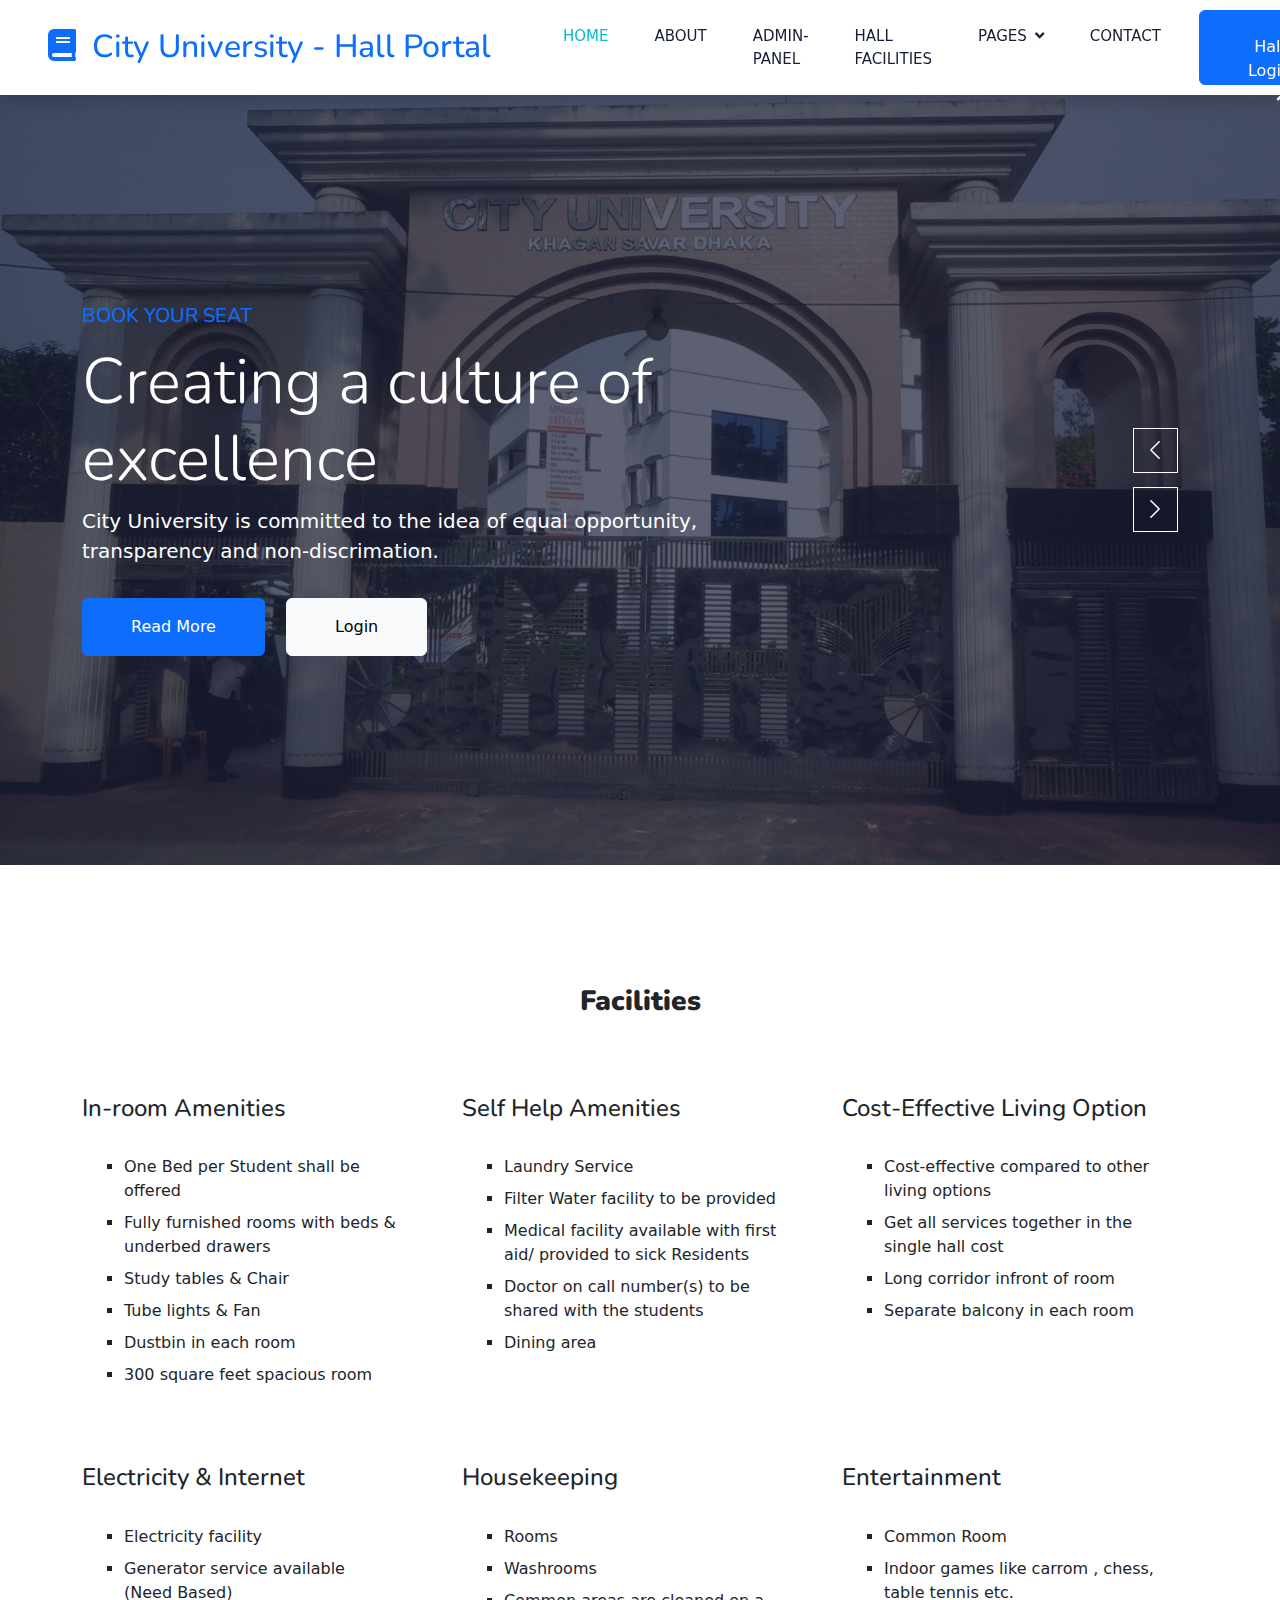
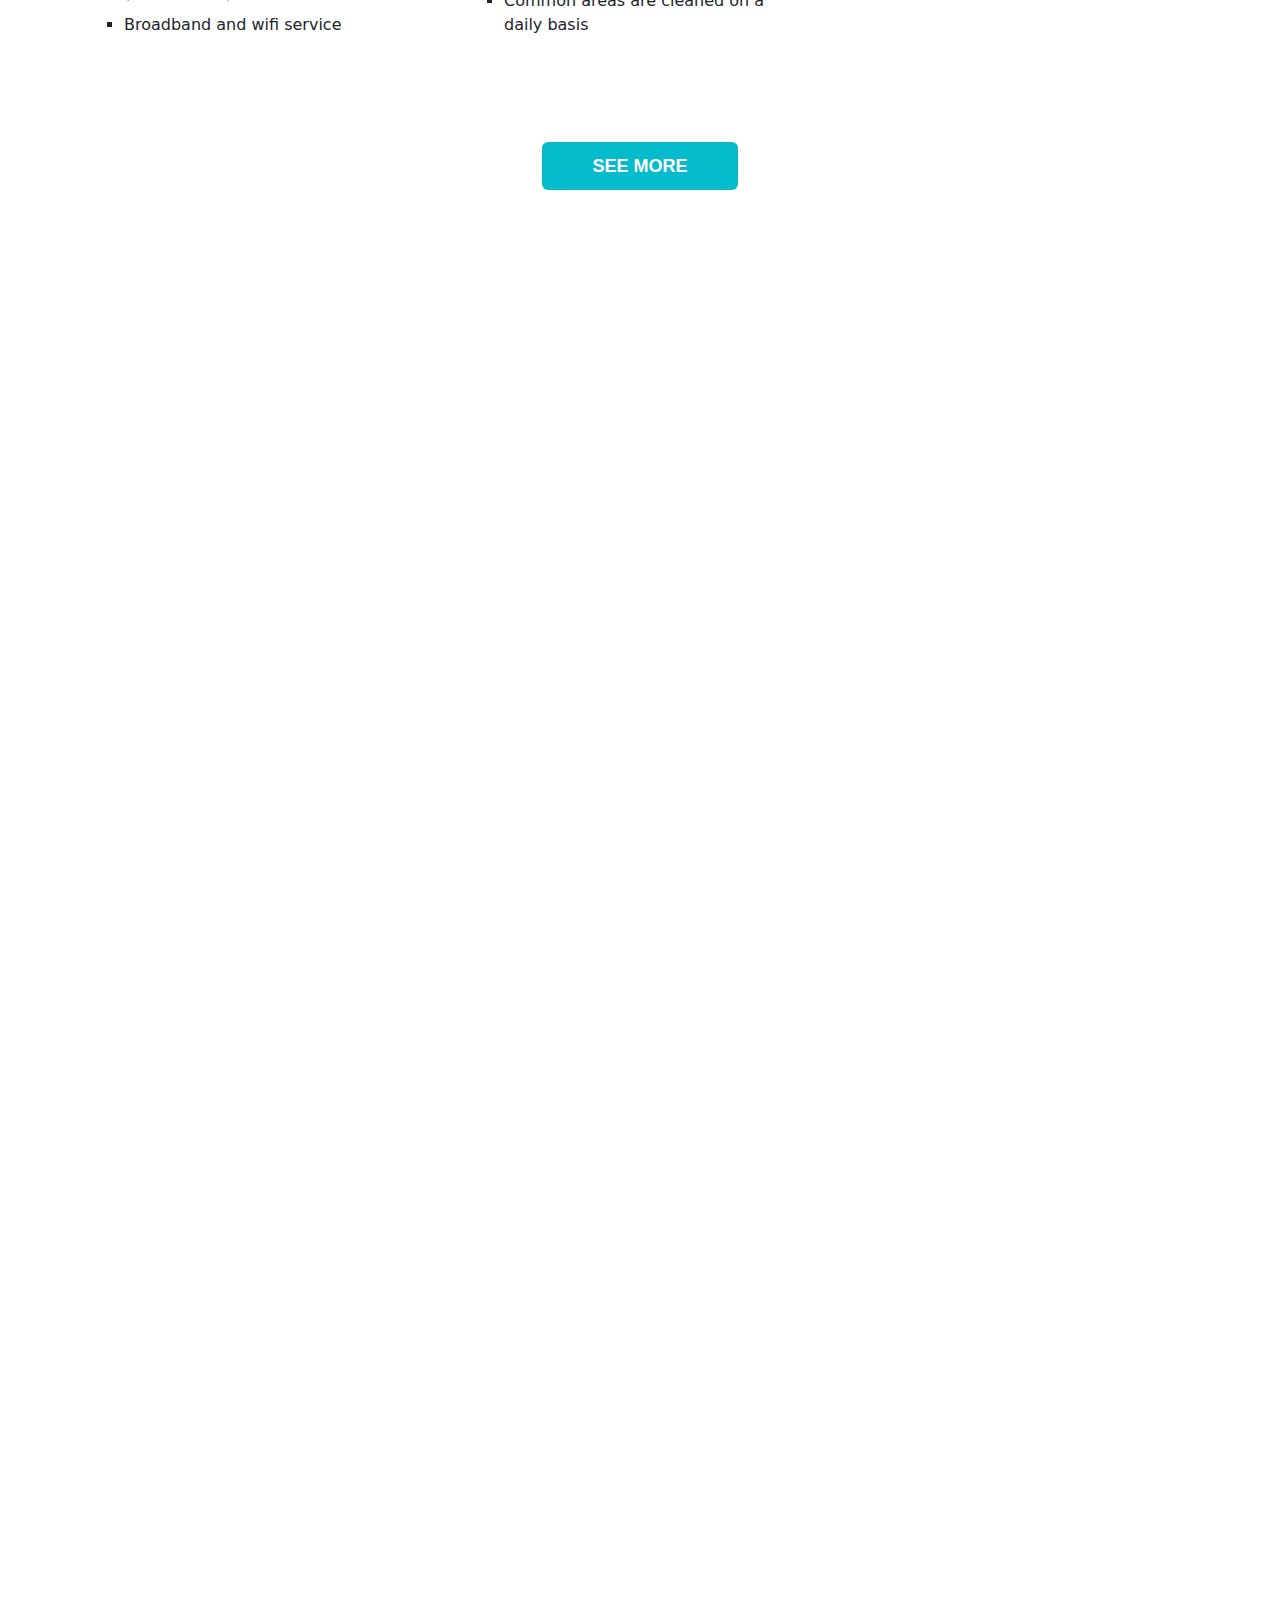
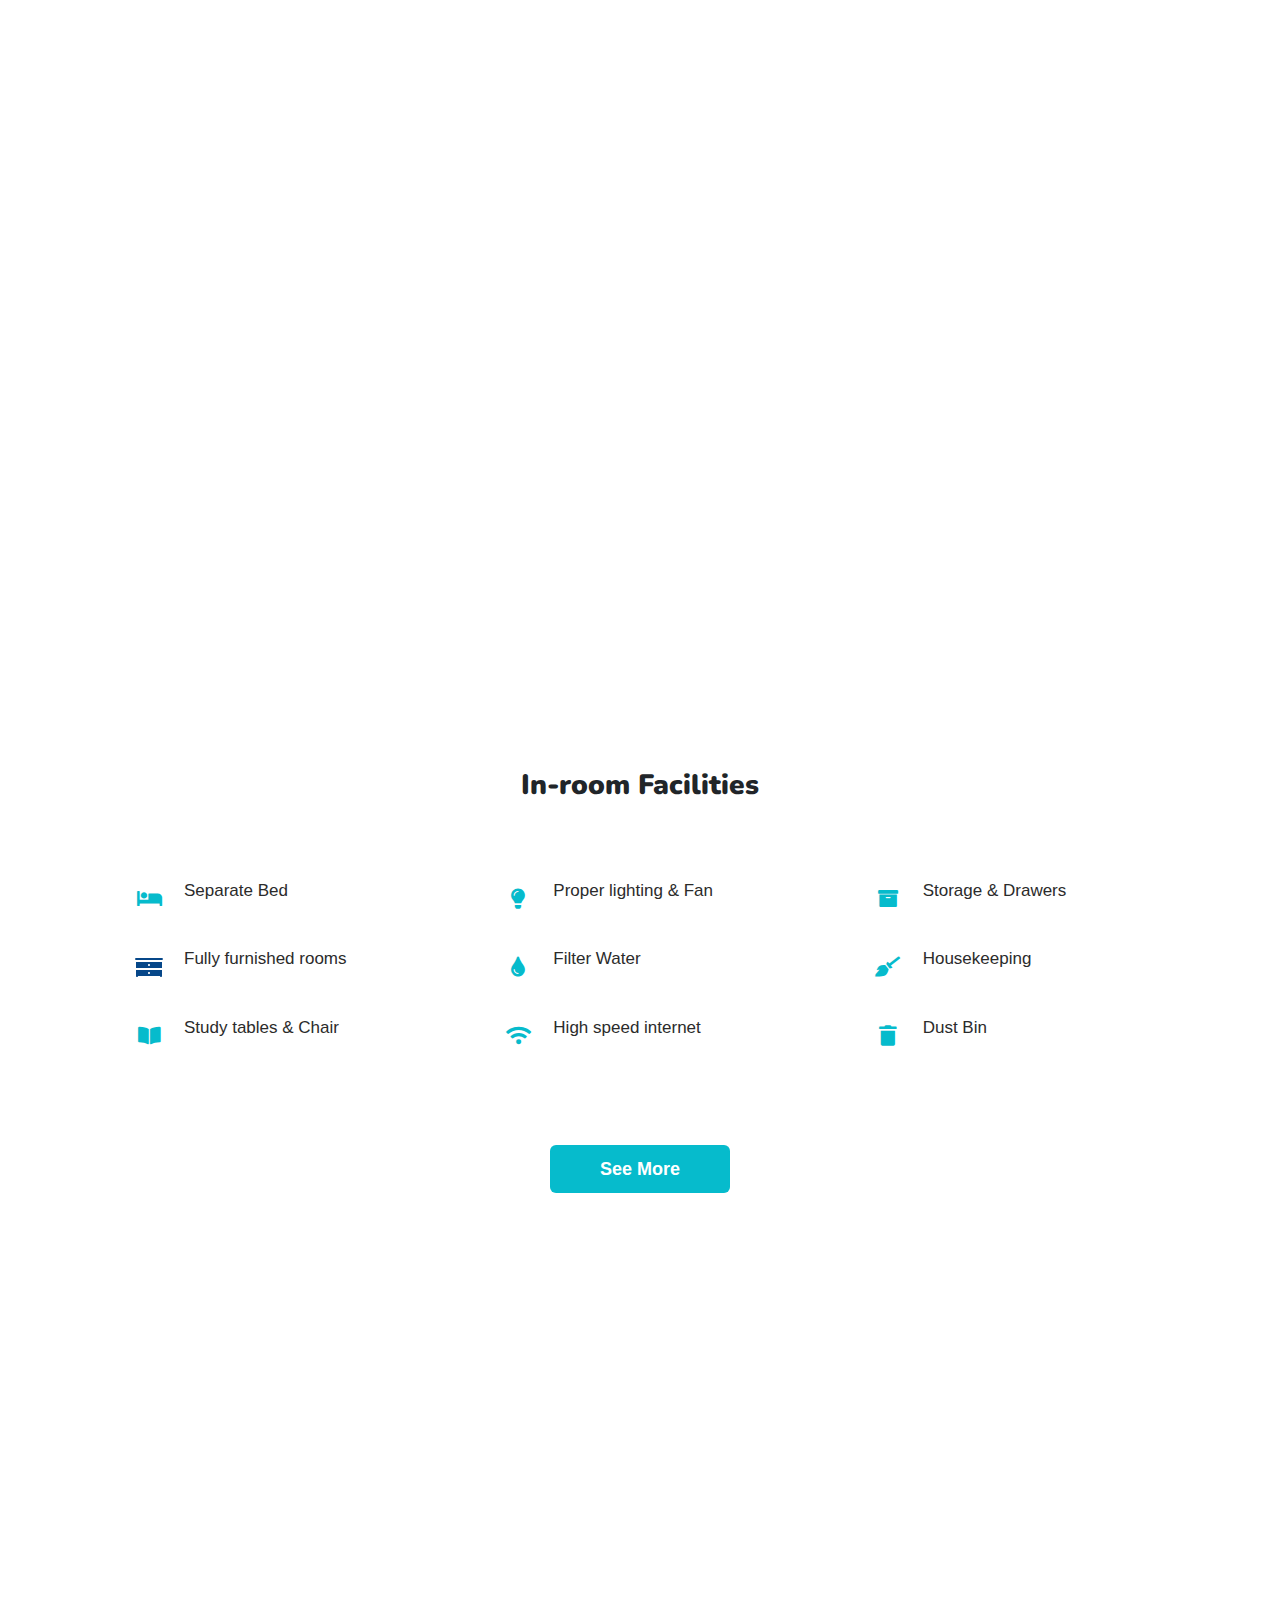
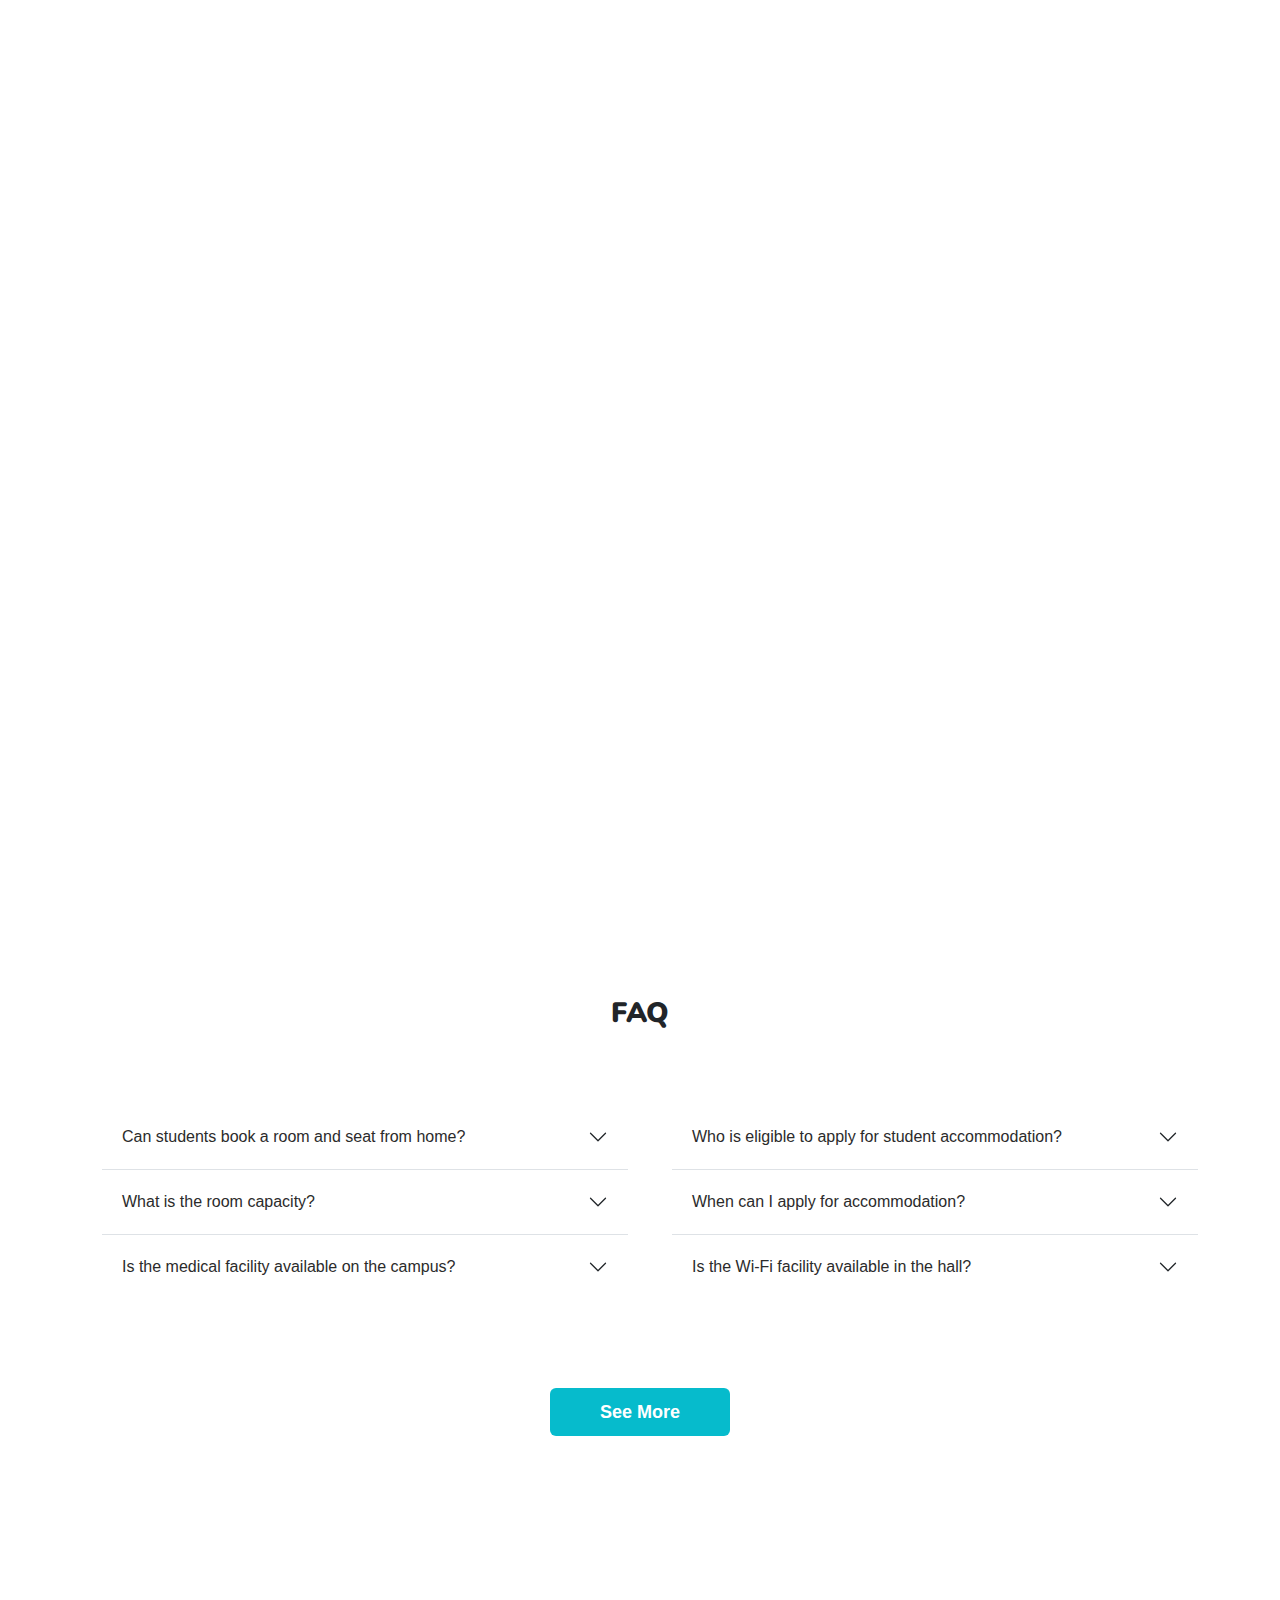
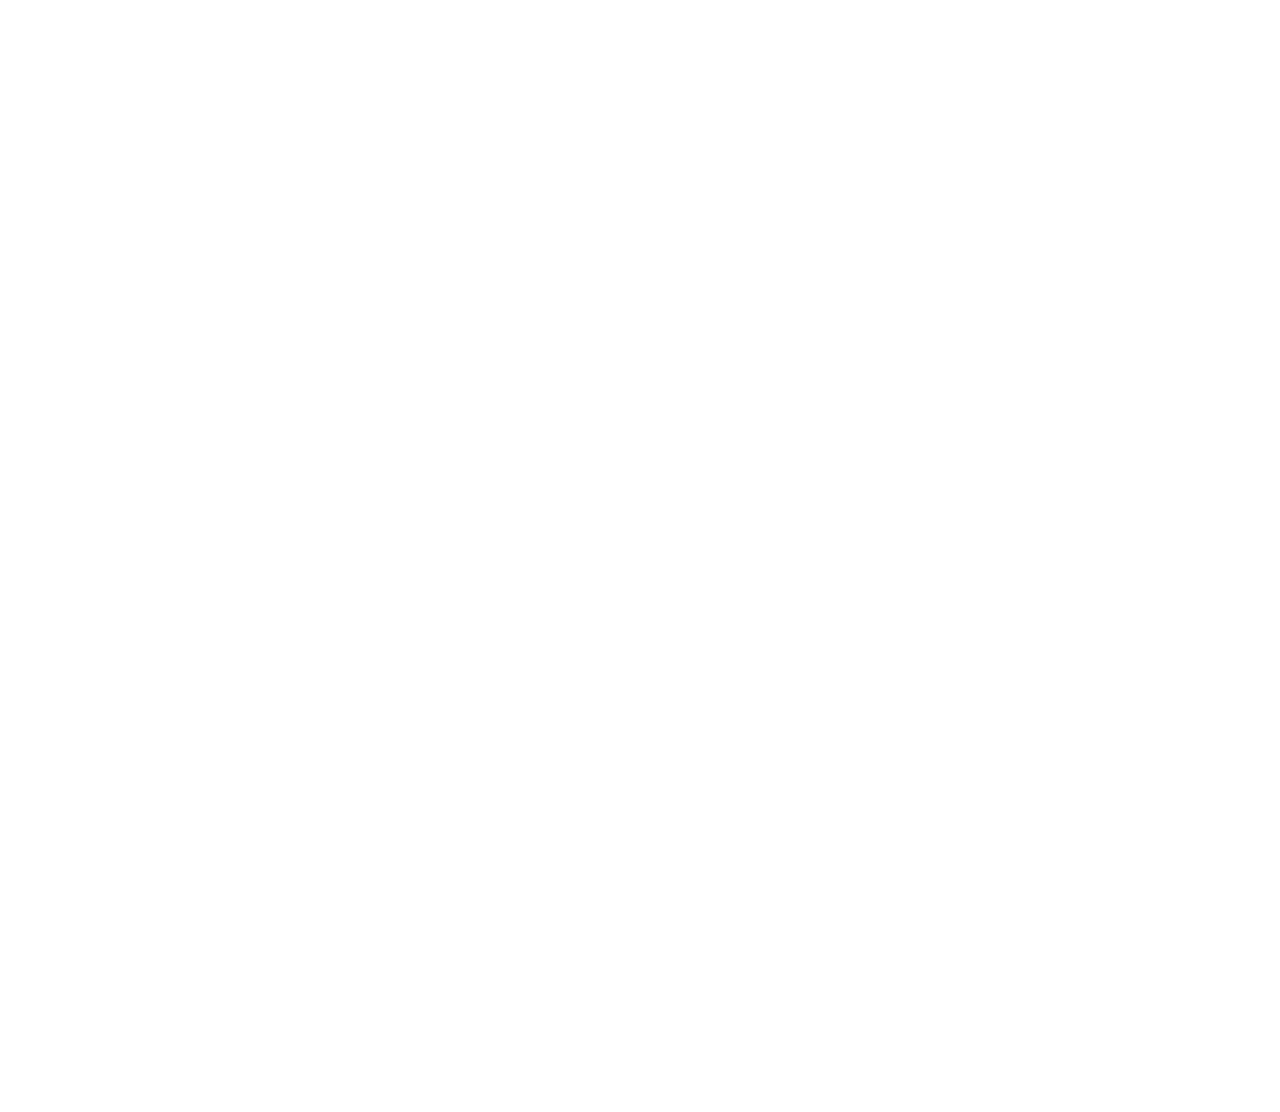
==== index.html @ 0fc599f0 "admin-panel added for maintenance" ====
<!DOCTYPE html>
<html lang="en">

<head>
    <meta charset="utf-8">
    <link rel="icon" href="img\icon.png">
    <title>City University - Hall Portal</title>
    <meta content="width=device-width, initial-scale=1.0" name="viewport">
    <meta content="" name="keywords">
    <meta content="" name="description">

    <!-- Favicon -->
    <link href="img/favicon.ico" rel="icon">

    <!-- Google Web Fonts -->
    <link rel="preconnect" href="https://fonts.googleapis.com">
    <link rel="preconnect" href="https://fonts.gstatic.com" crossorigin>
    <link href="https://fonts.googleapis.com/css2?family=Heebo:wght@400;500;600&family=Nunito:wght@600;700;800&display=swap" rel="stylesheet">

    <!-- Icon Font Stylesheet -->
    <link href="https://cdnjs.cloudflare.com/ajax/libs/font-awesome/5.10.0/css/all.min.css" rel="stylesheet">
    <link href="https://cdn.jsdelivr.net/npm/bootstrap-icons@1.4.1/font/bootstrap-icons.css" rel="stylesheet">

    <!-- Libraries Stylesheet -->
    <link href="lib/animate/animate.min.css" rel="stylesheet">
    <link href="lib/owlcarousel/assets/owl.carousel.min.css" rel="stylesheet">

    <!-- Customized Bootstrap Stylesheet -->
    <link href="css/bootstrap.min.css" rel="stylesheet">

    <!-- Template Stylesheet -->
    <link href="css/style.css" rel="stylesheet">

    <!--Bootstrap linking-->
    <link href="https://cdn.jsdelivr.net/npm/bootstrap@5.3.3/dist/css/bootstrap.min.css" rel="stylesheet" integrity="sha384-QWTKZyjpPEjISv5WaRU9OFeRpok6YctnYmDr5pNlyT2bRjXh0JMhjY6hW+ALEwIH" crossorigin="anonymous">
</head>

<body>
    <!-- Spinner Start -->
    <div id="spinner" class="show bg-white position-fixed translate-middle w-100 vh-100 top-50 start-50 d-flex align-items-center justify-content-center">
        <div class="spinner-border text-primary" style="width: 3rem; height: 3rem;" role="status">
            <span class="sr-only">Loading...</span>
        </div>
    </div>
    <!-- Spinner End -->


    <!-- Navbar Start -->
    <nav class="navbar navbar-expand-lg bg-white navbar-light shadow sticky-top p-0">
        <a href="index.html" class="navbar-brand d-flex align-items-center px-4 px-lg-5">
            <h2 class="m-0 text-primary"><i class="fa fa-book me-3"></i>City University - Hall Portal</h2>
        </a>
        <button type="button" class="navbar-toggler me-4" data-bs-toggle="collapse" data-bs-target="#navbarCollapse">
            <span class="navbar-toggler-icon"></span>
        </button>
        <div class="collapse navbar-collapse" id="navbarCollapse">
            <div class="navbar-nav ms-auto p-4 p-lg-0">
                <a href="index.html" class="nav-item nav-link active">Home</a>
                <a href="about.html" class="nav-item nav-link">About</a>
                <a href="admin.html" class="nav-item nav-link">Admin-panel</a>
                <a href="courses.html" class="nav-item nav-link">Hall Facilities</a>
                <div class="nav-item dropdown">
                    <a href="#" class="nav-link dropdown-toggle" data-bs-toggle="dropdown">Pages</a>
                    <div class="dropdown-menu fade-down m-0">
                        <a href="team.html" class="dropdown-item">Admission</a>
                        <a href="testimonial.html" class="dropdown-item">Testimonial</a>
                        <a href="FAQ.html" class="dropdown-item">FAQ</a>
                        <a href="notice.html" class="dropdown-item">Notice</a>
                        <a href="Help.html" class="dropdown-item">Help Desk</a>
                    </div>
                </div>
                <a href="contact.html" class="nav-item nav-link">Contact</a>
            </div>
            <a href="signup.html" class="btn btn-primary py-4 px-lg-5 d-none d-lg-block">Hall Login<i class="fa fa-arrow-right ms-3"></i></a>
        </div>
    </nav>
    <!-- Navbar End -->


    <!-- Carousel Start -->
    <div class="container-fluid p-0 mb-5">
        <div class="owl-carousel header-carousel position-relative">
            <div class="owl-carousel-item position-relative">
                <img class="img-fluid1" src="img/cuadmin.jpg" alt="cityuniversityfront">
                <div class="position-absolute top-0 start-0 w-100 h-100 d-flex align-items-center" style="background: rgba(24, 29, 56, .7);">
                    <div class="container">
                        <div class="row justify-content-start">
                            <div class="col-sm-10 col-lg-8">
                                <h5 class="text-primary text-uppercase mb-3 animated slideInDown">Book Your Seat</h5>
                                <h1 class="display-3 text-white animated slideInDown">Creating a culture of excellence</h1>
                                <p class="fs-5 text-white mb-4 pb-2">City University is committed to the idea of equal opportunity, transparency and non-discrimation.</p>
                                <a href="" class="btn btn-primary py-md-3 px-md-5 me-3 animated slideInLeft">Read More</a>
                                <a href="" class="btn btn-light py-md-3 px-md-5 animated slideInRight">Login</a>
                            </div>
                        </div>
                    </div>
                </div>
            </div>
            <div class="owl-carousel-item position-relative">
                <img class="img-fluid1" src="img/Cityuniversycam.png" alt="Cityniversityview">
                <div class="position-absolute top-0 start-0 w-100 h-100 d-flex align-items-center" style="background: rgba(24, 29, 56, .7);">
                    <div class="container">
                        <div class="row justify-content-start">
                            <div class="col-sm-10 col-lg-8">
                                <h5 class="text-primary text-uppercase mb-3 animated slideInDown">Visit Admission section</h5>
                                <h1 class="display-3 text-white animated slideInDown">Creating a culture of excellence</h1>
                                <p class="fs-5 text-white mb-4 pb-2">City University is committed to the idea of equal opportunity, transparency and non-discrimation.</p>
                                <a href="" class="btn btn-primary py-md-3 px-md-5 me-3 animated slideInLeft">Contact us</a>
                                <a href="" class="btn btn-light py-md-3 px-md-5 animated slideInRight">Login</a>
                            </div>
                        </div>
                    </div>
                </div>
            </div>
        </div>
    </div>
    <!-- Carousel End -->

    <!--Facilities Start-->
    <section id="facility">
        <!-- container start -->
        <div class="container">
            <h3 class="section_heading">Facilities</h3>

            <div class="facility_main">
                <div class="row">

                    <div class="col-lg-4 col-md-6 col-sm-12 service_box">
                        <h4 class="section_sub_heading">In-room Amenities</h4>

                        <div class="service_list p_text">
                            <ul>
                                <li>One Bed per Student shall be offered</li>
                                <li>Fully furnished rooms with beds & underbed drawers</li>
                                <li>Study tables & Chair</li>
                                <li>Tube lights & Fan</li>
                                <li>Dustbin in each room</li>
                                <li>300 square feet spacious room</li>
                            </ul>
                        </div>
                    </div>

                    <div class="col-lg-4 col-md-6 col-sm-12 service_box">
                        <h4 class="section_sub_heading">Self Help Amenities</h4>

                        <div class="service_list p_text">
                            <ul>
                                <li>Laundry Service</li>
                                <li>Filter Water facility to be provided</li>
                                <li>Medical facility available with first aid/ provided to sick Residents</li>
                                <li>Doctor on call number(s) to be shared with the students</li>
                                <li>Dining area</li>
                            </ul>
                        </div>
                    </div>

                    <div class="col-lg-4 col-md-6 col-sm-12 service_box">
                        <h4 class="section_sub_heading">Cost-Effective Living Option</h4>

                        <div class="service_list p_text">
                            <ul>
                                <li>Cost-effective compared to other living options</li>
                                <li>Get all services together in the single hall cost</li>
                                <li>Long corridor infront of room</li>
                                <li>Separate balcony in each room</li>
                            </ul>
                        </div>
                    </div>

                    <div class="col-lg-4 col-md-6 col-sm-12 service_box">
                        <h4 class="section_sub_heading">Electricity & Internet</h4>

                        <div class="service_list p_text">
                            <ul>
                                <li>Electricity facility</li>
                                <li>Generator service available (Need Based)</li>
                                <li>Broadband and wifi service</li>
                            </ul>
                        </div>
                    </div>

                    <div class="col-lg-4 col-md-6 col-sm-12 service_box">
                        <h4 class="section_sub_heading">Housekeeping</h4>

                        <div class="service_list p_text">
                            <ul>
                                <li>Rooms</li>
                                <li>Washrooms</li>
                                <li>Common areas are cleaned on a daily basis</li>

                            </ul>
                        </div>
                    </div>

                    <div class="col-lg-4 col-md-6 col-sm-12 service_box">
                        <h4 class="section_sub_heading">Entertainment</h4>

                        <div class="service_list p_text">
                            <ul>
                                <li>Common Room</li>
                                <li>Indoor games like carrom , chess, table tennis etc.</li>
                            </ul>
                        </div>
                    </div>

                </div>
            </div>

            <div class="see_more_btn">
                <a href="hall-facilities.html" class="s_m_btn"">SEE MORE</a>
            </div>
        </div>
        <!-- container end -->
    </section>
    <!-- -------------------------- Facility end -------------------------- --

    <!-- Service Start -->
    <div class="container-xxl py-5">
        <div class="container">
            <div class="row g-4">
                <div class="col-lg-3 col-sm-6 wow fadeInUp" data-wow-delay="0.1s">
                    <div class="service-item text-center pt-3">
                        <div class="p-4">
                            <i class="fa fa-3x fa-graduation-cap text-primary mb-4"></i>
                            <h5 class="mb-3">Skilled Instructors</h5>
                            <p>Diam elitr kasd sed at elitr sed ipsum justo dolor sed clita amet diam</p>
                        </div>
                    </div>
                </div>
                <div class="col-lg-3 col-sm-6 wow fadeInUp" data-wow-delay="0.3s">
                    <div class="service-item text-center pt-3">
                        <div class="p-4">
                            <i class="fa fa-3x fa-globe text-primary mb-4"></i>
                            <h5 class="mb-3">Online Classes</h5>
                            <p>Diam elitr kasd sed at elitr sed ipsum justo dolor sed clita amet diam</p>
                        </div>
                    </div>
                </div>
                <div class="col-lg-3 col-sm-6 wow fadeInUp" data-wow-delay="0.5s">
                    <div class="service-item text-center pt-3">
                        <div class="p-4">
                            <i class="fa fa-3x fa-home text-primary mb-4"></i>
                            <h5 class="mb-3">Home Projects</h5>
                            <p>Diam elitr kasd sed at elitr sed ipsum justo dolor sed clita amet diam</p>
                        </div>
                    </div>
                </div>
                <div class="col-lg-3 col-sm-6 wow fadeInUp" data-wow-delay="0.7s">
                    <div class="service-item text-center pt-3">
                        <div class="p-4">
                            <i class="fa fa-3x fa-book-open text-primary mb-4"></i>
                            <h5 class="mb-3">Book Library</h5>
                            <p>Diam elitr kasd sed at elitr sed ipsum justo dolor sed clita amet diam</p>
                        </div>
                    </div>
                </div>
            </div>
        </div>
    </div>
    <!-- Service End -->


    <!-- About Start -->
    <div class="container-xxl py-5">
        <div class="container">
            <div class="row g-5">
                <div class="col-lg-6 wow fadeInUp" data-wow-delay="0.1s" style="min-height: 400px;">
                    <div class="position-relative h-100">
                        <img class="img-fluid position-absolute w-100 h-100" src="img/about.jpg" alt="" style="object-fit: cover;">
                    </div>
                </div>
                <div class="col-lg-6 wow fadeInUp" data-wow-delay="0.3s">
                    <h6 class="section-title bg-white text-start text-primary pe-3">About Us</h6>
                    <h1 class="mb-4">Welcome to eLEARNING</h1>
                    <p class="mb-4">Tempor erat elitr rebum at clita. Diam dolor diam ipsum sit. Aliqu diam amet diam et eos. Clita erat ipsum et lorem et sit.</p>
                    <p class="mb-4">Tempor erat elitr rebum at clita. Diam dolor diam ipsum sit. Aliqu diam amet diam et eos. Clita erat ipsum et lorem et sit, sed stet lorem sit clita duo justo magna dolore erat amet</p>
                    <div class="row gy-2 gx-4 mb-4">
                        <div class="col-sm-6">
                            <p class="mb-0"><i class="fa fa-arrow-right text-primary me-2"></i>Skilled Instructors</p>
                        </div>
                        <div class="col-sm-6">
                            <p class="mb-0"><i class="fa fa-arrow-right text-primary me-2"></i>Online Classes</p>
                        </div>
                        <div class="col-sm-6">
                            <p class="mb-0"><i class="fa fa-arrow-right text-primary me-2"></i>International Certificate</p>
                        </div>
                        <div class="col-sm-6">
                            <p class="mb-0"><i class="fa fa-arrow-right text-primary me-2"></i>Skilled Instructors</p>
                        </div>
                        <div class="col-sm-6">
                            <p class="mb-0"><i class="fa fa-arrow-right text-primary me-2"></i>Online Classes</p>
                        </div>
                        <div class="col-sm-6">
                            <p class="mb-0"><i class="fa fa-arrow-right text-primary me-2"></i>International Certificate</p>
                        </div>
                    </div>
                    <a class="btn btn-primary py-3 px-5 mt-2" href="">Read More</a>
                </div>
            </div>
        </div>
    </div>
    <!-- About End -->


    <!-- Hall Information Start -->
    <div class="container-xxl py-5 category">
        <div class="container">
            <div class="text-center wow fadeInUp" data-wow-delay="0.1s">
                <h6 class="section-title bg-white text-center text-primary px-3">Halls</h6>
                <h1 class="mb-5">Hall Information</h1>
            </div>
            <div class="row g-3">
                <div class="col-lg-7 col-md-6">
                    <div class="row g-3">
                        <div class="col-lg-12 col-md-12 wow zoomIn" data-wow-delay="0.1s">
                            <a class="position-relative d-block overflow-hidden" href="">
                                <img class="img-fluid" src="img/gallery-1.jpg" alt="">
                                <div class="bg-white text-center position-absolute bottom-0 end-0 py-2 px-3" style="margin: 1px;">
                                    <h5 class="m-0">Fazlur Rahman Hall</h5>
                                    <small class="text-primary">600 Seats</small>
                                </div>
                            </a>
                        </div>
                        <div class="col-lg-6 col-md-12 wow zoomIn" data-wow-delay="0.3s">
                            <a class="position-relative d-block overflow-hidden" href="">
                                <img class="img-fluid" src="img/gallery-2.jpg" alt="">
                                <div class="bg-white text-center position-absolute bottom-0 end-0 py-2 px-3" style="margin: 1px;">
                                    <h5 class="m-0">Mokbul Hossain Hall</h5>
                                    <small class="text-primary">500+ Seats</small>
                                </div>
                            </a>
                        </div>
                        <div class="col-lg-6 col-md-12 wow zoomIn" data-wow-delay="0.5s">
                            <a class="position-relative d-block overflow-hidden" href="">
                                <img class="img-fluid" src="img/gallery-3.jpg" alt="">
                                <div class="bg-white text-center position-absolute bottom-0 end-0 py-2 px-3" style="margin: 1px;">
                                    <h5 class="m-0">Fatema Hall</h5>
                                    <small class="text-primary">400+ Seats</small>
                                </div>
                            </a>
                        </div>
                    </div>
                </div>
                <div class="col-lg-5 col-md-6 wow zoomIn" data-wow-delay="0.7s" style="min-height: 350px;">
                    <a class="position-relative d-block h-100 overflow-hidden" href="">
                        <img class="img-fluid position-absolute w-100 h-100" src="img/gallery-4.jpg" alt="" style="object-fit: cover;">
                        <div class="bg-white text-center position-absolute bottom-0 end-0 py-2 px-3" style="margin:  1px;">
                            <h5 class="m-0">Mona Hall</h5>
                            <small class="text-primary">300+ Seats</small>
                        </div>
                    </a>
                </div>
            </div>
        </div>
    </div>
    <!-- Hall Information End -->

    <!-- -------------------------- In-room Facility start -------------------------- -->
    <section id="in_room_facility">
        <div class="container">
            <h3 class="section_heading">In-room Facilities</h3>

            <div class="in_room_main">
                <div class="row">
                    <div class="col-lg-4 col-md-4 col-sm-12">
                        <div class="in_room_box">
                            <div class="in_room_icon">
                                <i class="fas fa-bed"></i>
                            </div>

                            <p class="in_room_text">Separate Bed</p>
                        </div>

                        <div class="in_room_box">
                            <div class="in_room_icon">
                                <svg xmlns="http://www.w3.org/2000/svg" x="0px" y="0px"
                                width="30" height="30"
                                viewBox="0 0 172 172"
                                style=" fill:#000000;"><g fill="none" fill-rule="nonzero" stroke="none" stroke-width="1" stroke-linecap="butt" stroke-linejoin="miter" stroke-miterlimit="10" stroke-dasharray="" stroke-dashoffset="0" font-family="none" font-weight="none" font-size="none" text-anchor="none" style="mix-blend-mode: normal"><path d="M0,172v-172h172v172z" fill="none"></path><g fill="#064789"><path d="M11.46667,34.4c-2.06765,-0.02924 -3.99087,1.05709 -5.03322,2.843c-1.04236,1.78592 -1.04236,3.99474 0,5.78066c1.04236,1.78592 2.96558,2.87225 5.03322,2.843h149.06667c2.06765,0.02924 3.99087,-1.05709 5.03322,-2.843c1.04236,-1.78592 1.04236,-3.99474 0,-5.78066c-1.04236,-1.78592 -2.96558,-2.87225 -5.03322,-2.843zM11.46667,57.33333v34.4h149.06667v-34.4zM86,68.8c3.1648,0 5.73333,2.56853 5.73333,5.73333c0,3.1648 -2.56853,5.73333 -5.73333,5.73333c-3.1648,0 -5.73333,-2.56853 -5.73333,-5.73333c0,-3.1648 2.56853,-5.73333 5.73333,-5.73333zM11.46667,103.2v17.2v17.2c-0.02924,2.06765 1.05709,3.99087 2.843,5.03322c1.78592,1.04236 3.99474,1.04236 5.78066,0c1.78592,-1.04236 2.87225,-2.96558 2.843,-5.03322h126.13333c-0.02924,2.06765 1.05709,3.99087 2.843,5.03322c1.78592,1.04236 3.99474,1.04236 5.78066,0c1.78592,-1.04236 2.87225,-2.96558 2.843,-5.03322v-17.2v-17.2zM86,114.66667c3.1648,0 5.73333,2.56853 5.73333,5.73333c0,3.1648 -2.56853,5.73333 -5.73333,5.73333c-3.1648,0 -5.73333,-2.56853 -5.73333,-5.73333c0,-3.1648 2.56853,-5.73333 5.73333,-5.73333z"></path></g></g></svg>
                            </div>

                            <p class="in_room_text">Fully furnished rooms</p>
                        </div>

                        <div class="in_room_box">
                            <div class="in_room_icon">
                                <i class="fas fa-book-open"></i>
                            </div>

                            <p class="in_room_text">Study tables & Chair</p>
                        </div>
                    </div>

                    <div class="col-lg-4 col-md-4 col-sm-12">
                        <div class="in_room_box">
                            <div class="in_room_icon">
                                <i class="fas fa-lightbulb"></i>
                            </div>

                            <p class="in_room_text">Proper lighting & Fan</p>
                        </div>

                        <div class="in_room_box">
                            <div class="in_room_icon">
                                <i class="fas fa-tint"></i>
                            </div>

                            <p class="in_room_text">Filter Water</p>
                        </div>

                        <div class="in_room_box">
                            <div class="in_room_icon">
                                <i class="fas fa-wifi"></i>
                            </div>

                            <p class="in_room_text">High speed internet</p>
                        </div>
                    </div>

                    <div class="col-lg-4 col-md-4 col-sm-12">
                        <div class="in_room_box">
                            <div class="in_room_icon">
                                <i class="fas fa-archive"></i>
                            </div>

                            <p class="in_room_text">Storage & Drawers</p>
                        </div>

                        <div class="in_room_box">
                            <div class="in_room_icon">
                                <i class="fas fa-broom"></i>
                            </div>

                            <p class="in_room_text">Housekeeping</p>
                        </div>

                        <div class="in_room_box">
                            <div class="in_room_icon">
                                <i class="fas fa-trash"></i>
                            </div>

                            <p class="in_room_text">Dust Bin</p>
                        </div>
                    </div>
                </div>
            </div>

            <div class="see_more_btn">
                <a href="in-room-facilities.html" class="s_m_btn">See More</a>
            </div>
        </div>
    </section>
    <!-- -------------------------- In-room Facilities end -------------------------- -->


    <!-- Courses Start -->
    <div class="container-xxl py-5">
        <div class="container">
            <div class="text-center wow fadeInUp" data-wow-delay="0.1s">
                <h6 class="section-title bg-white text-center text-primary px-3">Courses</h6>
                <h1 class="mb-5">Popular Courses</h1>
            </div>
            <div class="row g-4 justify-content-center">
                <div class="col-lg-4 col-md-6 wow fadeInUp" data-wow-delay="0.1s">
                    <div class="course-item bg-light">
                        <div class="position-relative overflow-hidden">
                            <img class="img-fluid" src="img/course-1.jpg" alt="">
                            <div class="w-100 d-flex justify-content-center position-absolute bottom-0 start-0 mb-4">
                                <a href="#" class="flex-shrink-0 btn btn-sm btn-primary px-3 border-end" style="border-radius: 30px 0 0 30px;">Read More</a>
                                <a href="#" class="flex-shrink-0 btn btn-sm btn-primary px-3" style="border-radius: 0 30px 30px 0;">Join Now</a>
                            </div>
                        </div>
                        <div class="text-center p-4 pb-0">
                            <h3 class="mb-0">$149.00</h3>
                            <div class="mb-3">
                                <small class="fa fa-star text-primary"></small>
                                <small class="fa fa-star text-primary"></small>
                                <small class="fa fa-star text-primary"></small>
                                <small class="fa fa-star text-primary"></small>
                                <small class="fa fa-star text-primary"></small>
                                <small>(123)</small>
                            </div>
                            <h5 class="mb-4">Web Design & Development Course for Beginners</h5>
                        </div>
                        <div class="d-flex border-top">
                            <small class="flex-fill text-center border-end py-2"><i class="fa fa-user-tie text-primary me-2"></i>John Doe</small>
                            <small class="flex-fill text-center border-end py-2"><i class="fa fa-clock text-primary me-2"></i>1.49 Hrs</small>
                            <small class="flex-fill text-center py-2"><i class="fa fa-user text-primary me-2"></i>30 Students</small>
                        </div>
                    </div>
                </div>
                <div class="col-lg-4 col-md-6 wow fadeInUp" data-wow-delay="0.3s">
                    <div class="course-item bg-light">
                        <div class="position-relative overflow-hidden">
                            <img class="img-fluid" src="img/course-2.jpg" alt="">
                            <div class="w-100 d-flex justify-content-center position-absolute bottom-0 start-0 mb-4">
                                <a href="#" class="flex-shrink-0 btn btn-sm btn-primary px-3 border-end" style="border-radius: 30px 0 0 30px;">Read More</a>
                                <a href="#" class="flex-shrink-0 btn btn-sm btn-primary px-3" style="border-radius: 0 30px 30px 0;">Join Now</a>
                            </div>
                        </div>
                        <div class="text-center p-4 pb-0">
                            <h3 class="mb-0">$149.00</h3>
                            <div class="mb-3">
                                <small class="fa fa-star text-primary"></small>
                                <small class="fa fa-star text-primary"></small>
                                <small class="fa fa-star text-primary"></small>
                                <small class="fa fa-star text-primary"></small>
                                <small class="fa fa-star text-primary"></small>
                                <small>(123)</small>
                            </div>
                            <h5 class="mb-4">Web Design & Development Course for Beginners</h5>
                        </div>
                        <div class="d-flex border-top">
                            <small class="flex-fill text-center border-end py-2"><i class="fa fa-user-tie text-primary me-2"></i>John Doe</small>
                            <small class="flex-fill text-center border-end py-2"><i class="fa fa-clock text-primary me-2"></i>1.49 Hrs</small>
                            <small class="flex-fill text-center py-2"><i class="fa fa-user text-primary me-2"></i>30 Students</small>
                        </div>
                    </div>
                </div>
                <div class="col-lg-4 col-md-6 wow fadeInUp" data-wow-delay="0.5s">
                    <div class="course-item bg-light">
                        <div class="position-relative overflow-hidden">
                            <img class="img-fluid" src="img/course-3.jpg" alt="">
                            <div class="w-100 d-flex justify-content-center position-absolute bottom-0 start-0 mb-4">
                                <a href="#" class="flex-shrink-0 btn btn-sm btn-primary px-3 border-end" style="border-radius: 30px 0 0 30px;">Read More</a>
                                <a href="#" class="flex-shrink-0 btn btn-sm btn-primary px-3" style="border-radius: 0 30px 30px 0;">Join Now</a>
                            </div>
                        </div>
                        <div class="text-center p-4 pb-0">
                            <h3 class="mb-0">$149.00</h3>
                            <div class="mb-3">
                                <small class="fa fa-star text-primary"></small>
                                <small class="fa fa-star text-primary"></small>
                                <small class="fa fa-star text-primary"></small>
                                <small class="fa fa-star text-primary"></small>
                                <small class="fa fa-star text-primary"></small>
                                <small>(123)</small>
                            </div>
                            <h5 class="mb-4">Web Design & Development Course for Beginners</h5>
                        </div>
                        <div class="d-flex border-top">
                            <small class="flex-fill text-center border-end py-2"><i class="fa fa-user-tie text-primary me-2"></i>John Doe</small>
                            <small class="flex-fill text-center border-end py-2"><i class="fa fa-clock text-primary me-2"></i>1.49 Hrs</small>
                            <small class="flex-fill text-center py-2"><i class="fa fa-user text-primary me-2"></i>30 Students</small>
                        </div>
                    </div>
                </div>
            </div>
        </div>
    </div>
    <!-- Courses End -->


    <!-- Team Start -->
    <div class="container-xxl py-5">
        <div class="container">
            <div class="text-center wow fadeInUp" data-wow-delay="0.1s">
                <h6 class="section-title bg-white text-center text-primary px-3">Hall Super</h6>
                <h1 class="mb-5">About Hall Super</h1>
            </div>
            <div class="row g-4">
                <div class="col-lg-3 col-md-6 wow fadeInUp" data-wow-delay="0.1s">
                    <div class="team-item bg-light">
                        <div class="overflow-hidden">
                            <img class="img-fluid" src="img/team-1.jpg" alt="">
                        </div>
                        <div class="position-relative d-flex justify-content-center" style="margin-top: -23px;">
                            <div class="bg-light d-flex justify-content-center pt-2 px-1">
                                <a class="btn btn-sm-square btn-primary mx-1" href=""><i class="fab fa-facebook-f"></i></a>
                                <a class="btn btn-sm-square btn-primary mx-1" href=""><i class="fab fa-twitter"></i></a>
                                <a class="btn btn-sm-square btn-primary mx-1" href=""><i class="fab fa-instagram"></i></a>
                            </div>
                        </div>
                        <div class="text-center p-4">
                            <h5 class="mb-0">Abu Saiem</h5>
                            <small>FR Hall</small>
                        </div>
                    </div>
                </div>
                <div class="col-lg-3 col-md-6 wow fadeInUp" data-wow-delay="0.3s">
                    <div class="team-item bg-light">
                        <div class="overflow-hidden">
                            <img class="img-fluid" src="img/team-2.jpg" alt="">
                        </div>
                        <div class="position-relative d-flex justify-content-center" style="margin-top: -23px;">
                            <div class="bg-light d-flex justify-content-center pt-2 px-1">
                                <a class="btn btn-sm-square btn-primary mx-1" href=""><i class="fab fa-facebook-f"></i></a>
                                <a class="btn btn-sm-square btn-primary mx-1" href=""><i class="fab fa-twitter"></i></a>
                                <a class="btn btn-sm-square btn-primary mx-1" href=""><i class="fab fa-instagram"></i></a>
                            </div>
                        </div>
                        <div class="text-center p-4">
                            <h5 class="mb-0">Apurbo Rahman</h5>
                            <small>Fazlur Rahman Hall</small>
                        </div>
                    </div>
                </div>
                <div class="col-lg-3 col-md-6 wow fadeInUp" data-wow-delay="0.5s">
                    <div class="team-item bg-light">
                        <div class="overflow-hidden">
                            <img class="img-fluid" src="img/team-3.jpg" alt="">
                        </div>
                        <div class="position-relative d-flex justify-content-center" style="margin-top: -23px;">
                            <div class="bg-light d-flex justify-content-center pt-2 px-1">
                                <a class="btn btn-sm-square btn-primary mx-1" href=""><i class="fab fa-facebook-f"></i></a>
                                <a class="btn btn-sm-square btn-primary mx-1" href=""><i class="fab fa-twitter"></i></a>
                                <a class="btn btn-sm-square btn-primary mx-1" href=""><i class="fab fa-instagram"></i></a>
                            </div>
                        </div>
                        <div class="text-center p-4">
                            <h5 class="mb-0">Bristy Akter</h5>
                            <small>Mona Hossain Hall</small>
                        </div>
                    </div>
                </div>
                <div class="col-lg-3 col-md-6 wow fadeInUp" data-wow-delay="0.7s">
                    <div class="team-item bg-light">
                        <div class="overflow-hidden">
                            <img class="img-fluid" src="img/team-4.jpg" alt="">
                        </div>
                        <div class="position-relative d-flex justify-content-center" style="margin-top: -23px;">
                            <div class="bg-light d-flex justify-content-center pt-2 px-1">
                                <a class="btn btn-sm-square btn-primary mx-1" href=""><i class="fab fa-facebook-f"></i></a>
                                <a class="btn btn-sm-square btn-primary mx-1" href=""><i class="fab fa-twitter"></i></a>
                                <a class="btn btn-sm-square btn-primary mx-1" href=""><i class="fab fa-instagram"></i></a>
                            </div>
                        </div>
                        <div class="text-center p-4">
                            <h5 class="mb-0">Morsheda Begum</h5>
                            <small>Fatema Hall</small>
                        </div>
                    </div>
                </div>
            </div>
        </div>
    </div>
    <!-- Team End -->
<!-- -------------------------- FAQ start -------------------------- -->
<section id="faq">
    <div class="container">
        <h3 class="section_heading">FAQ</h3>

        <div class="faq_main">
            <div class="row">
                <div class="col-lg-6 col-md-6 col-sm-12">
                    <div class="accordion accordion-flush" id="accordionFlushExampleOne">
                        <div class="accordion-item">
                            <h2 class="accordion-header" id="flush-headingOne">
                                <button class="accordion-button collapsed" type="button" data-bs-toggle="collapse" data-bs-target="#flush-collapseOne" aria-expanded="false" aria-controls="flush-collapseOne">
                                    Can students book a room and seat from home?
                                </button>
                            </h2>
                            <div id="flush-collapseOne" class="accordion-collapse collapse" aria-labelledby="flush-headingOne" data-bs-parent="#accordionFlushExampleOne">
                                <div class="accordion-body">Yes, students can book a room from home online and physically going to Hall with their parents or local guardian to book a seat.</div>
                            </div>
                        </div>

                        <div class="accordion-item">
                            <h2 class="accordion-header" id="flush-headingTwo">
                                <button class="accordion-button collapsed" type="button" data-bs-toggle="collapse" data-bs-target="#flush-collapseTwo" aria-expanded="false" aria-controls="flush-collapseTwo">
                                    What is the room capacity?
                                </button>
                            </h2>
                            <div id="flush-collapseTwo" class="accordion-collapse collapse" aria-labelledby="flush-headingTwo" data-bs-parent="#accordionFlushExampleOne">
                                <div class="accordion-body">Four Students will be living in each room.</div>
                            </div>
                        </div>

                        <div class="accordion-item">
                            <h2 class="accordion-header" id="flush-headingThree">
                                <button class="accordion-button collapsed" type="button" data-bs-toggle="collapse" data-bs-target="#flush-collapseThree" aria-expanded="false" aria-controls="flush-collapseThree">
                                    Is the medical facility available on the campus?
                                </button>
                            </h2>
                            <div id="flush-collapseThree" class="accordion-collapse collapse" aria-labelledby="flush-headingThree" data-bs-parent="#accordionFlushExampleOne">
                                <div class="accordion-body">Yes, we have medical facility available on campus.</div>
                            </div>
                        </div>
                    </div>
                </div>

                <div class="col-lg-6 col-md-6 col-sm-12">
                    <div class="accordion accordion-flush" id="accordionFlushExampleTwo">
                        <div class="accordion-item">
                            <h2 class="accordion-header" id="flush-headingFour">
                                <button class="accordion-button collapsed" type="button" data-bs-toggle="collapse" data-bs-target="#flush-collapseFour" aria-expanded="false" aria-controls="flush-collapseFour">
                                    Who is eligible to apply for student accommodation?
                                </button>
                            </h2>
                            <div id="flush-collapseFour" class="accordion-collapse collapse" aria-labelledby="flush-headingFour" data-bs-parent="#accordionFlushExampleTwo">
                                <div class="accordion-body">Students parents or local guardian</div>
                            </div>
                        </div>

                        <div class="accordion-item">
                            <h2 class="accordion-header" id="flush-headingFive">
                                <button class="accordion-button collapsed" type="button" data-bs-toggle="collapse" data-bs-target="#flush-collapseFive" aria-expanded="false" aria-controls="flush-collapseFive">
                                   When can I apply for accommodation?
                                </button>
                            </h2>
                            <div id="flush-collapseFive" class="accordion-collapse collapse" aria-labelledby="flush-headingFive" data-bs-parent="#accordionFlushExampleTwo">
                                <div class="accordion-body">After university admission</div>
                            </div>
                        </div>

                        <div class="accordion-item">
                            <h2 class="accordion-header" id="flush-headingSix">
                                <button class="accordion-button collapsed" type="button" data-bs-toggle="collapse" data-bs-target="#flush-collapseSix" aria-expanded="false" aria-controls="flush-collapseSix">
                                   Is the Wi-Fi facility available in the hall?
                                </button>
                            </h2>
                            <div id="flush-collapseSix" class="accordion-collapse collapse" aria-labelledby="flush-headingSix" data-bs-parent="#accordionFlushExampleTwo">
                                <div class="accordion-body">Yes, 24/7 high speed Wi-Fi facility is available in hall.</div>
                            </div>
                        </div>
                    </div>
                </div>

            </div>
        </div>

        <div class="see_more_btn">
            <a href="faq.html" class="s_m_btn">See More</a>
        </div>
    </div>
</section>
<!-- -------------------------- FAQ end -------------------------- -->


    <!-- Testimonial Start -->
    <div class="container-xxl py-5 wow fadeInUp" data-wow-delay="0.1s">
        <div class="container">
            <div class="text-center">
                <h6 class="section-title bg-white text-center text-primary px-3">Testimonial</h6>
                <h1 class="mb-5">Our Students Say!</h1>
            </div>
            <div class="owl-carousel testimonial-carousel position-relative">
                <div class="testimonial-item text-center">
                    <img class="border rounded-circle p-2 mx-auto mb-3" src="img\testimonial-1.png" style="width: 80px; height: 80px;">
                    <h5 class="mb-0">Sohan Rana Apurbo</h5>
                    <p>FR Hall</p>
                    <div class="testimonial-text bg-light text-center p-4">
                    <p class="mb-0">Fazlur Rahman Hall at City University is a prominent student residence,
                        offering a vibrant and supportive environment for academic and personal growth.
                      Equipped with modern amenities, the hall fosters a strong sense of community among its residents.</p>
                    </div>
                </div>
                <div class="testimonial-item text-center">
                    <img class="border rounded-circle p-2 mx-auto mb-3" src="img\testimonial-2.jpeg" style="width: 80px; height: 80px;">
                    <h5 class="mb-0">Md Shahnur</h5>
                    <p>Mokbul Hall</p>
                    <div class="testimonial-text bg-light text-center p-4">
                    <p class="mb-0">In my 3 years of living experience, overall it was good, but there is a small yet major problem:
                      there is no food system in the hall. But recently they are building canteen for us so I guess it will be good.</p>
                    </div>
                </div>
                <div class="testimonial-item text-center">
                    <img class="border rounded-circle p-2 mx-auto mb-3" src="img/testimonial-3.jpg" style="width: 80px; height: 80px;">
                    <h5 class="mb-0">Client Name</h5>
                    <p>Mona Hall</p>
                    <div class="testimonial-text bg-light text-center p-4">
                    <p class="mb-0">Mona Hossain Hall at City University is a dedicated women's residence,
                      offering a safe and nurturing environment with modern facilities for female students.</p>
                    </div>
                </div>
                <div class="testimonial-item text-center">
                    <img class="border rounded-circle p-2 mx-auto mb-3" src="img/testimonial-4.jpg" style="width: 80px; height: 80px;">
                    <h5 class="mb-0">Client Name</h5>
                    <p>Fatema Hall</p>
                    <div class="testimonial-text bg-light text-center p-4">
                    <p class="mb-0">Fatema Hall at City University is a women's hall designed to offer a welcoming and safe environment,
                      fostering academic focus and personal well-being with modern facilities.</p>
                    </div>
                </div>
                <div class="testimonial-item text-center">
                    <img class="border rounded-circle p-2 mx-auto mb-3" src="img/testimonial-4.jpg" style="width: 80px; height: 80px;">
                    <h5 class="mb-0">Client Name</h5>
                    <p>Fatema Hall</p>
                    <div class="testimonial-text bg-light text-center p-4">
                    <p class="mb-0">Fatema Hall at City University is a women's hall designed to offer a welcoming and safe environment,
                      fostering academic focus and personal well-being with modern facilities.</p>
                    </div>
                </div>
            </div>
        </div>
    </div>
    <!-- Testimonial End -->


    <!-- Footer Start -->

    <div class="container-fluid bg-dark text-light footer pt-5 mt-5 wow fadeIn" data-wow-delay="0.1s">
        <div class="container py-5">
            <div class="row g-5">
                        <div class="row">
                            <div class="col-lg-3 col-md-6 col-sm-6">
                                <div class="footer_location">
                                    <h5 class="footer_heading">Location</h5>
                                    <div class="footer_map">
                                        <iframe src="https://www.google.com/maps/embed?pb=!1m18!1m12!1m3!1d3648.4657008881873!2d90.3097415!3d23.873099500000002!2m3!1f0!2f0!3f0!3m2!1i1024!2i768!4f13.1!3m3!1m2!1s0x3755c2102dc1cd51%3A0x6f95e92193fc8978!2sCity%20University%20Bangladesh!5e0!3m2!1sen!2sbd!4v1726667971052!5m2!1sen!2sbd" width="220" height="173" style="border:0;" allowfullscreen=""></iframe>
                                    </div>
                                </div>
                            </div>
                <div class="col-lg-3 col-md-6">
                    <h4 class="text-white mb-3">Quick Link</h4>
                    <a class="btn btn-link" href="">About Us</a>
                    <a class="btn btn-link" href="">Contact Us</a>
                    <a class="btn btn-link" href="">Privacy Policy</a>
                    <a class="btn btn-link" href="">Terms & Condition</a>
                    <a class="btn btn-link" href="">FAQs & Help</a>
                </div>
                <div class="col-lg-3 col-md-6">
                    <h4 class="text-white mb-3">Contact</h4>
                    <p class="mb-2"><i class="fa fa-map-marker-alt me-3"></i>Birulia, Savar, Dhaka</p>
                    <p class="mb-2"><i class="fa fa-phone-alt me-3"></i>+880 1874264850</p>
                    <p class="mb-2"><i class="fa fa-envelope me-3"></i>hall.cityuniversity@gmail.com</p>
                    <div class="d-flex pt-2">
                        <a class="btn btn-outline-light btn-social" href=""><i class="fab fa-twitter"></i></a>
                        <a class="btn btn-outline-light btn-social" href=""><i class="fab fa-facebook-f"></i></a>
                        <a class="btn btn-outline-light btn-social" href=""><i class="fab fa-youtube"></i></a>
                        <a class="btn btn-outline-light btn-social" href=""><i class="fab fa-linkedin-in"></i></a>
                    </div>
                </div>
                <!-- <div class="col-lg-3 col-md-6">
                    <h4 class="text-white mb-3">Gallery</h4>
                    <div class="row g-2 pt-2">
                        <div class="col-4">
                            <img class="img-fluid bg-light p-1" src="img/course-1.jpg" alt="">
                        </div>
                        <div class="col-4">
                            <img class="img-fluid bg-light p-1" src="img/course-2.jpg" alt="">
                        </div>
                        <div class="col-4">
                            <img class="img-fluid bg-light p-1" src="img/course-3.jpg" alt="">
                        </div>
                        <div class="col-4">
                            <img class="img-fluid bg-light p-1" src="img/course-2.jpg" alt="">
                        </div>
                        <div class="col-4">
                            <img class="img-fluid bg-light p-1" src="img/course-3.jpg" alt="">
                        </div>
                        <div class="col-4">
                            <img class="img-fluid bg-light p-1" src="img/course-1.jpg" alt="">
                        </div>
                    </div>
                </div> -->
                <!-- <div class="col-lg-3 col-md-6">
                    <h4 class="text-white mb-3">Newsletter</h4>
                    <p>Dolor amet sit justo amet elitr clita ipsum elitr est.</p>
                    <div class="position-relative mx-auto" style="max-width: 400px;">
                        <input class="form-control border-0 w-100 py-3 ps-4 pe-5" type="text" placeholder="Your email">
                        <button type="button" class="btn btn-primary py-2 position-absolute top-0 end-0 mt-2 me-2">SignUp</button>
                    </div>
                </div> -->
            </div>
        </div>
        <div class="container">
            <div class="copyright">
                <div class="row">
                    <div class="col-md-6 text-center text-md-start mb-3 mb-md-0">
                        &copy; <a class="border-bottom" href="#">Team ISAP</a>, All Right Reserved.

                        Designed for <a class="border-bottom" href="https://www.cityuniversity.edu.bd/">City University</a><br><br>
                        Distributed By <a class="border-bottom" href="#">Team ISAP</a>
                    </div>
                    <div class="col-md-6 text-center text-md-end">
                        <div class="footer-menu">
                            <a href="">Home</a>
                            <a href="">Cookies</a>
                            <a href="">Help</a>
                            <a href="">FQAs</a>
                        </div>
                    </div>
                </div>
            </div>
        </div>
    </div>
    <!-- Footer End -->


    <!-- Back to Top -->
    <a href="#" class="btn btn-lg btn-primary btn-lg-square back-to-top"><i class="bi bi-arrow-up"></i></a>


    <!-- JavaScript Libraries -->
    <script src="https://code.jquery.com/jquery-3.4.1.min.js"></script>
    <script src="https://cdn.jsdelivr.net/npm/bootstrap@5.3.3/dist/js/bootstrap.bundle.min.js" integrity="sha384-YvpcrYf0tY3lHB60NNkmXc5s9fDVZLESaAA55NDzOxhy9GkcIdslK1eN7N6jIeHz" crossorigin="anonymous"></script>
    <script src="lib/wow/wow.min.js"></script>
    <script src="lib/easing/easing.min.js"></script>
    <script src="lib/waypoints/waypoints.min.js"></script>
    <script src="lib/owlcarousel/owl.carousel.min.js"></script>

    <!-- Template Javascript -->
    <script src="js/main.js"></script>

</body>

</html>
---- css/style.css ----
/********** Template CSS **********/
:root {
    --primary: #06BBCC;
    --light: #F0FBFC;
    --dark: #181d38;
}

.fw-medium {
    font-weight: 600 !important;
}

.fw-semi-bold {
    font-weight: 700 !important;
}

.back-to-top {
    position: fixed;
    display: none;
    right: 45px;
    bottom: 45px;
    z-index: 99;
}


/*** Spinner ***/
#spinner {
    opacity: 0;
    visibility: hidden;
    transition: opacity .5s ease-out, visibility 0s linear .5s;
    z-index: 99999;
}

#spinner.show {
    transition: opacity .5s ease-out, visibility 0s linear 0s;
    visibility: visible;
    opacity: 1;
}


/*** Button ***/
.btn {
    font-family: 'Nunito', sans-serif;
    font-weight: 600;
    transition: .5s;
}

.btn.btn-primary,
.btn.btn-secondary {
    color: #FFFFFF;
}

.btn-square {
    width: 38px;
    height: 38px;
}

.btn-sm-square {
    width: 32px;
    height: 32px;
}

.btn-lg-square {
    width: 48px;
    height: 48px;
}

.btn-square,
.btn-sm-square,
.btn-lg-square {
    padding: 0;
    display: flex;
    align-items: center;
    justify-content: center;
    font-weight: normal;
    border-radius: 0px;
}


/*** Navbar ***/
.navbar .dropdown-toggle::after {
    border: none;
    content: "\f107";
    font-family: "Font Awesome 5 Free";
    font-weight: 900;
    vertical-align: middle;
    margin-left: 8px;
}

.navbar-light .navbar-nav .nav-link {
    margin-right: 30px;
    padding: 25px 0;
    color: #FFFFFF;
    font-size: 15px;
    text-transform: uppercase;
    outline: none;
}

.navbar-light .navbar-nav .nav-link:hover,
.navbar-light .navbar-nav .nav-link.active {
    color: var(--primary);
}


@media (max-width: 991.98px) {
    .navbar-light .navbar-nav .nav-link  {
        margin-right: 0;
        padding: 10px 0;
    }

    .navbar-light .navbar-nav {
        border-top: 1px solid #EEEEEE;
    }
}

.navbar-light .navbar-brand,
.navbar-light a.btn {
    height: 75px;
}

.navbar-light .navbar-nav .nav-link {
    color: var(--dark);
    font-weight: 500;
}

.navbar-light.sticky-top {
    top: -100px;
    transition: .5s;
}

@media (min-width: 992px) {
    .navbar .nav-item .dropdown-menu {
        display: block;
        margin-top: 0;
        opacity: 0;
        visibility: hidden;
        transition: .5s;
    }

    .navbar .dropdown-menu.fade-down {
        top: 100%;
        transform: rotateX(-75deg);
        transform-origin: 0% 0%;
    }

    .navbar .nav-item:hover .dropdown-menu {
        top: 100%;
        transform: rotateX(0deg);
        visibility: visible;
        transition: .5s;
        opacity: 1;
    }
}


/*** Header carousel ***/
@media (max-width: 768px) {
    .header-carousel .owl-carousel-item {
        position: relative;
        min-height: 500px;
    }
    
    .header-carousel .owl-carousel-item img {
        position: absolute;
        width: 100%;
        height: 100%;
        object-fit: cover;
    }
}

.header-carousel .owl-nav {
    position: absolute;
    top: 50%;
    right: 8%;
    transform: translateY(-50%);
    display: flex;
    flex-direction: column;
}

.header-carousel .owl-nav .owl-prev,
.header-carousel .owl-nav .owl-next {
    margin: 7px 0;
    width: 45px;
    height: 45px;
    display: flex;
    align-items: center;
    justify-content: center;
    color: #FFFFFF;
    background: transparent;
    border: 1px solid #FFFFFF;
    font-size: 22px;
    transition: .5s;
}

.header-carousel .owl-nav .owl-prev:hover,
.header-carousel .owl-nav .owl-next:hover {
    background: var(--primary);
    border-color: var(--primary);
}

.page-header {
    background: linear-gradient(rgba(24, 29, 56, .7), rgba(24, 29, 56, .7)), url(../img/carousel-1.jpg);
    background-position: center center;
    background-repeat: no-repeat;
    background-size: cover;
}

.page-header-inner {
    background: rgba(15, 23, 43, .7);
}

.breadcrumb-item + .breadcrumb-item::before {
    color: var(--light);
}


/*** Section Title ***/
.section-title {
    position: relative;
    display: inline-block;
    text-transform: uppercase;
}

.section-title::before {
    position: absolute;
    content: "";
    width: calc(100% + 80px);
    height: 2px;
    top: 4px;
    left: -40px;
    background: var(--primary);
    z-index: -1;
}

.section-title::after {
    position: absolute;
    content: "";
    width: calc(100% + 120px);
    height: 2px;
    bottom: 5px;
    left: -60px;
    background: var(--primary);
    z-index: -1;
}

.section-title.text-start::before {
    width: calc(100% + 40px);
    left: 0;
}

.section-title.text-start::after {
    width: calc(100% + 60px);
    left: 0;
}

.section_heading{
    text-align: center;
    font-weight: 900;
}

/*Facility Start*/
#facility {
    margin-top: 120px;
}

#facility .facility_main {
    margin-top: 15px;
}

#facility .facility_main .service_box{
    margin-top: 60px;
}

#facility .facility_main .service_list {
    margin-top: 33px;
    margin-left: 10px;
    margin-right: 40px;
}

#facility .facility_main .service_list ul li {
    margin: 8px 0;
    list-style: square;
}

#facility .facility_main .service_list ul li i {
    font-size: 15px;
    color: #064789;
    margin-right: 12px;
}
/*Facility End*/

.see_more_btn {
    margin-top: 100px;
    margin-bottom: 150px;
    text-align: center;
}

/*SEE MORE Button */
.see_more_btn .s_m_btn {
	background-color: #06BBCC;
	font-family: 'Poppins', sans-serif;
	font-size: 18px;
	font-weight: 700;
	color: #fff;
	padding: 14px 50px;
    border-radius: 6px;
    transition: all linear .2s;
    text-decoration: none;
}

.see_more_btn .s_m_btn:hover{
    background-color: #FF7317;
    color: #fff;
}

/*** Service ***/
.service-item {
    background: var(--light);
    transition: .5s;
}

.service-item:hover {
    margin-top: -10px;
    background: var(--primary);
}

.service-item * {
    transition: .5s;
}

.service-item:hover * {
    color: var(--light) !important;
}

/*In room facility start*/
#in_room_facility {
    margin-top: 100px;
}

#in_room_facility .in_room_main {
    margin-top: 48px;
    padding-left: 32px;
}

#in_room_facility .in_room_main .in_room_box {
    display: flex;
    align-items: center;
    margin-top: 27px;
    padding-left: 20px;
}

#in_room_facility .in_room_main .in_room_box .in_room_icon {
    width: 30px;
    display: flex;
    justify-content: center;
}

#in_room_facility .in_room_main .in_room_box i {
    font-size: 20px;
    color: #06BBCC;
    padding: 0 3px;
}

#in_room_facility .in_room_main .in_room_box .in_room_text {
    font-family: 'Poppins', sans-serif;
    font-size: 17px;
    font-weight: 400;
    color: #2B2B2B;
    margin-left: 20px;
}
/* -------------------------- In-room Facility end -------------------------- */


.container,.container-fluid,.container-lg,.container-md,.container-sm,.container-xl,.container-xxl {
    width: 100%;
    padding-right: var(--bs-gutter-x,.75rem);
    padding-left: var(--bs-gutter-x,.75rem);
    margin-right: auto;
    margin-left: auto
}

@media (min-width: 576px) {
    .container,.container-sm {
        max-width:540px
    }
}

@media (min-width: 768px) {
    .container,.container-md,.container-sm {
        max-width:720px
    }
}

@media (min-width: 992px) {
    .container,.container-lg,.container-md,.container-sm {
        max-width:960px
    }
}

@media (min-width: 1200px) {
    .container,.container-lg,.container-md,.container-sm,.container-xl {
        max-width:1140px
    }
}

@media (min-width: 1400px) {
    .container,.container-lg,.container-md,.container-sm,.container-xl,.container-xxl {
        max-width:1320px
    }
}

/*** Categories & Courses ***/
.category img,
.course-item img {
    transition: .5s;
}

.category a:hover img,
.course-item:hover img {
    transform: scale(1.1);
}


/*** Team ***/
.team-item img {
    transition: .5s;
}

.team-item:hover img {
    transform: scale(1.1);
}

/* -------------------------- FAQ start -------------------------- */
#faq .faq_main {
    margin-top: 75px;
}

#faq .accordion-item {
    margin-left: 20px;
}

#faq .accordion-button:not(.collapsed) {
	color: #fff;
	background-color: #06BBCC;
}

#faq .accordion-button {
    font-family: 'Roboto', sans-serif;
    font-size: 16px;
    font-weight: 400;
    color: #2B2B2B;
    line-height: 2;
}

#faq .accordion-button:not(.collapsed)::after {
	background-image: url("data:image/svg+xml,%3csvg xmlns='http://www.w3.org/2000/svg' viewBox='0 0 16 16' fill='white'%3e%3cpath fill-rule='evenodd' d='M1.646 4.646a.5.5 0 0 1 .708 0L8 10.293l5.646-5.647a.5.5 0 0 1 .708.708l-6 6a.5.5 0 0 1-.708 0l-6-6a.5.5 0 0 1 0-.708z'/%3e%3c/svg%3e");
}

#faq .accordion-body {
	font-family: 'Roboto', sans-serif;
    font-size: 16px;
    font-weight: 400;
    color: #2b2b2b;
}

#faq .accordion-button:focus {
	border-color: transparent;
    box-shadow: none;
}

/* -------------------------- FAQ end -------------------------- */

/*** Testimonial ***/
.testimonial-carousel::before {
    position: absolute;
    content: "";
    top: 0;
    left: 0;
    height: 100%;
    width: 0;
    background: linear-gradient(to right, rgba(255, 255, 255, 1) 0%, rgba(255, 255, 255, 0) 100%);
    z-index: 1;
}

.testimonial-carousel::after {
    position: absolute;
    content: "";
    top: 0;
    right: 0;
    height: 100%;
    width: 0;
    background: linear-gradient(to left, rgba(255, 255, 255, 1) 0%, rgba(255, 255, 255, 0) 100%);
    z-index: 1;
}

@media (min-width: 768px) {
    .testimonial-carousel::before,
    .testimonial-carousel::after {
        width: 200px;
    }
}

@media (min-width: 992px) {
    .testimonial-carousel::before,
    .testimonial-carousel::after {
        width: 300px;
    }
}

.testimonial-carousel .owl-item .testimonial-text,
.testimonial-carousel .owl-item.center .testimonial-text * {
    transition: .5s;
}

.testimonial-carousel .owl-item.center .testimonial-text {
    background: var(--primary) !important;
}

.testimonial-carousel .owl-item.center .testimonial-text * {
    color: #FFFFFF !important;
}

.testimonial-carousel .owl-dots {
    margin-top: 24px;
    display: flex;
    align-items: flex-end;
    justify-content: center;
}

.testimonial-carousel .owl-dot {
    position: relative;
    display: inline-block;
    margin: 0 5px;
    width: 15px;
    height: 15px;
    border: 1px solid #CCCCCC;
    transition: .5s;
}

.testimonial-carousel .owl-dot.active {
    background: var(--primary);
    border-color: var(--primary);
}


/*** Footer ***/
.footer .btn.btn-social {
    margin-right: 5px;
    width: 35px;
    height: 35px;
    display: flex;
    align-items: center;
    justify-content: center;
    color: var(--light);
    font-weight: normal;
    border: 1px solid #FFFFFF;
    border-radius: 35px;
    transition: .3s;
}

.footer .btn.btn-social:hover {
    color: var(--primary);
}

.footer .btn.btn-link {
    display: block;
    margin-bottom: 5px;
    padding: 0;
    text-align: left;
    color: #FFFFFF;
    font-size: 15px;
    font-weight: normal;
    text-transform: capitalize;
    transition: .3s;
}

.footer .btn.btn-link::before {
    position: relative;
    content: "\f105";
    font-family: "Font Awesome 5 Free";
    font-weight: 900;
    margin-right: 10px;
}

.footer .btn.btn-link:hover {
    letter-spacing: 1px;
    box-shadow: none;
}

.footer .copyright {
    padding: 25px 0;
    font-size: 15px;
    border-top: 1px solid rgba(256, 256, 256, .1);
}

.footer .copyright a {
    color: var(--light);
}

.footer .footer-menu a {
    margin-right: 15px;
    padding-right: 15px;
    border-right: 1px solid rgba(255, 255, 255, .1);
}

.footer .footer-menu a:last-child {
    margin-right: 0;
    padding-right: 0;
    border-right: none;
}

.img-fluid1{
    height: auto;
    width: auto;
}

.containerbox{
    width: 100%;
    display: grid;
    padding-right: var(--bs-gutter-x),.75rem;
    padding-left: var(--bs-gutter-x),.75rem;
    margin-right: auto;
    margin-left: auto;
    box-sizing: border-box;
}
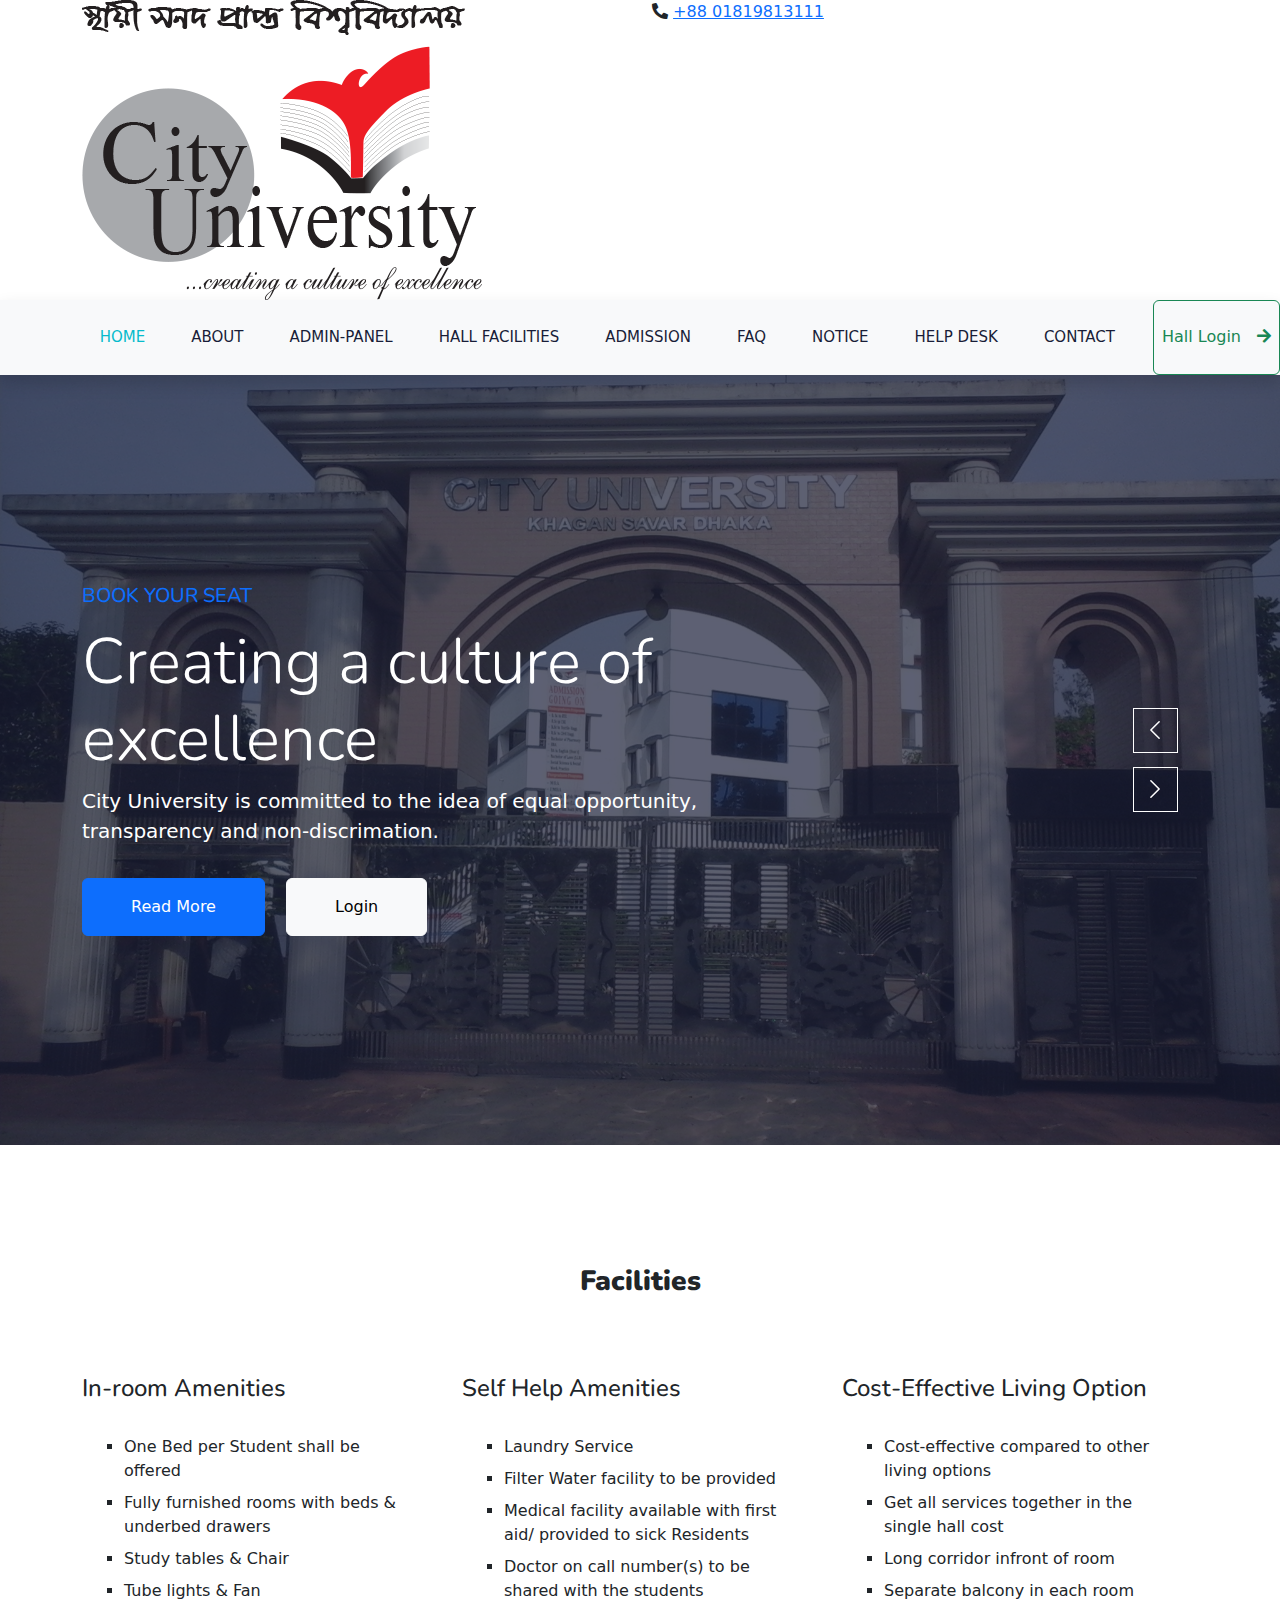
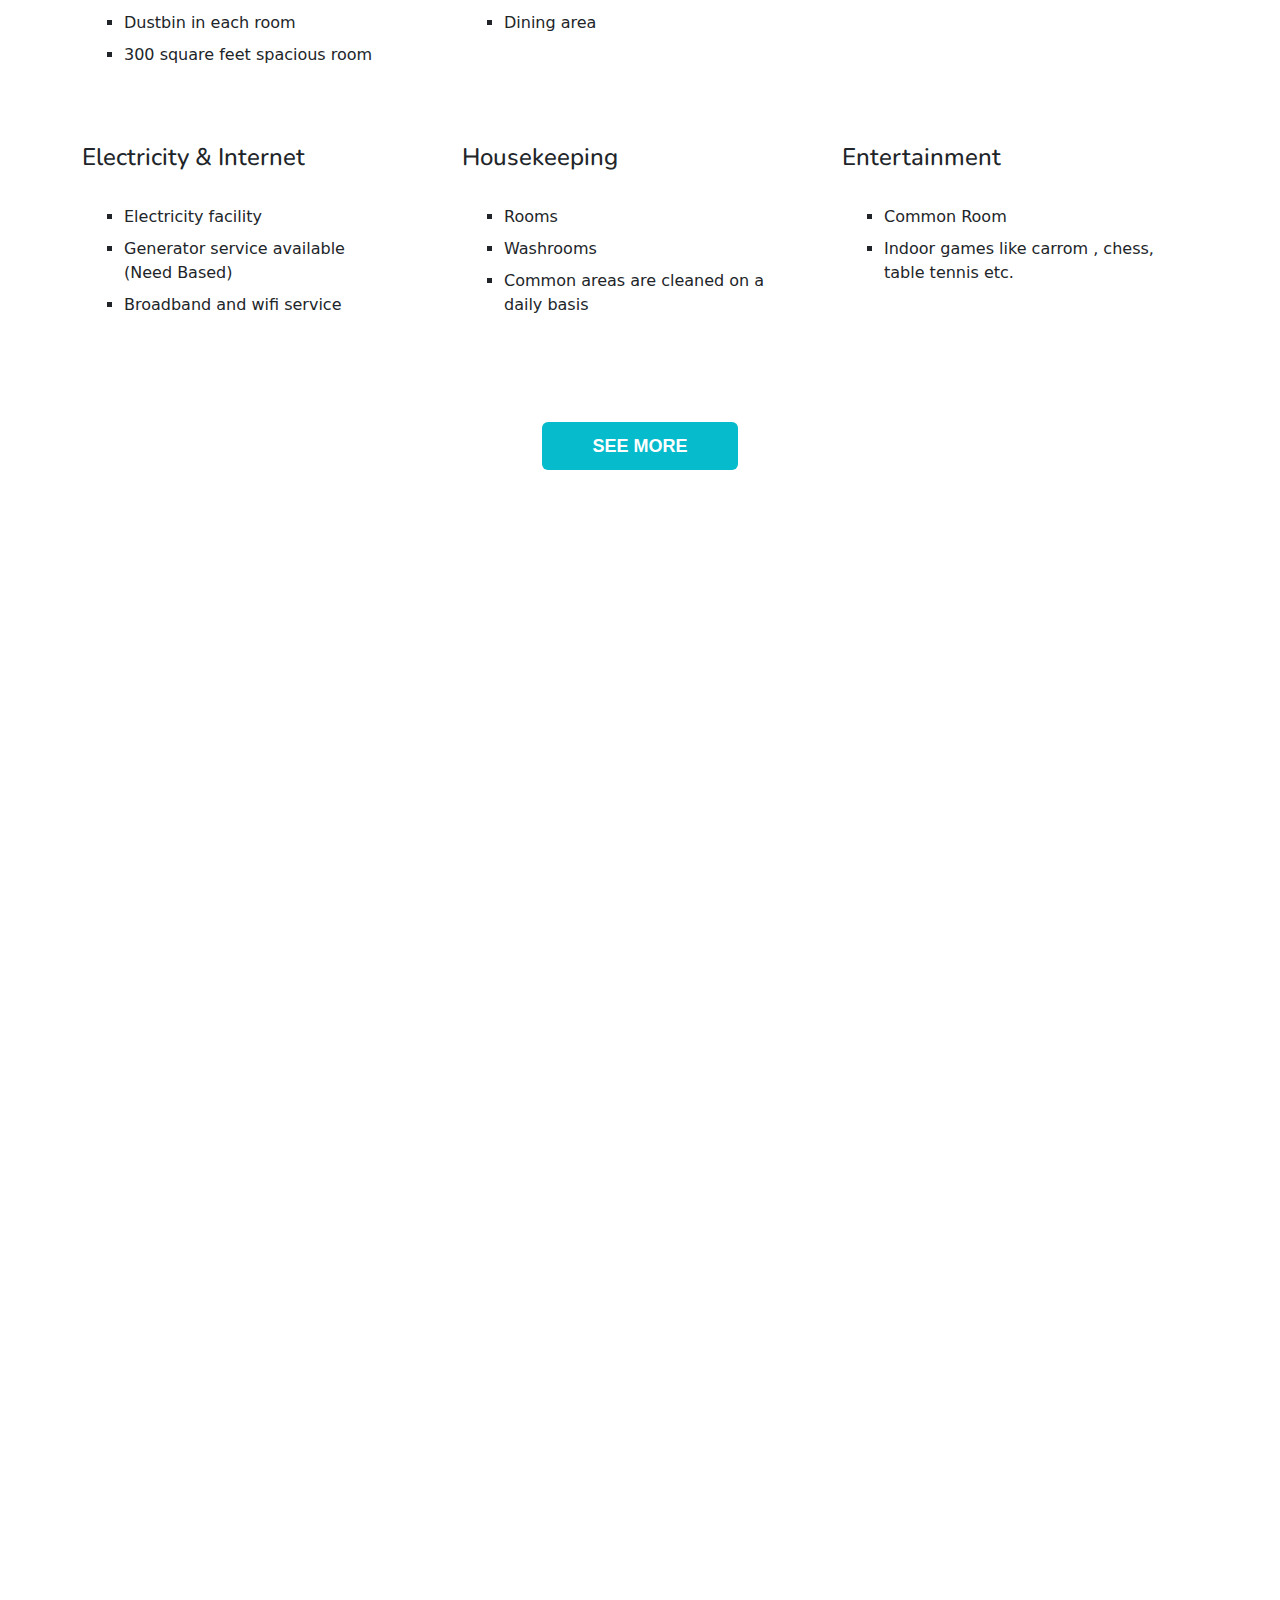
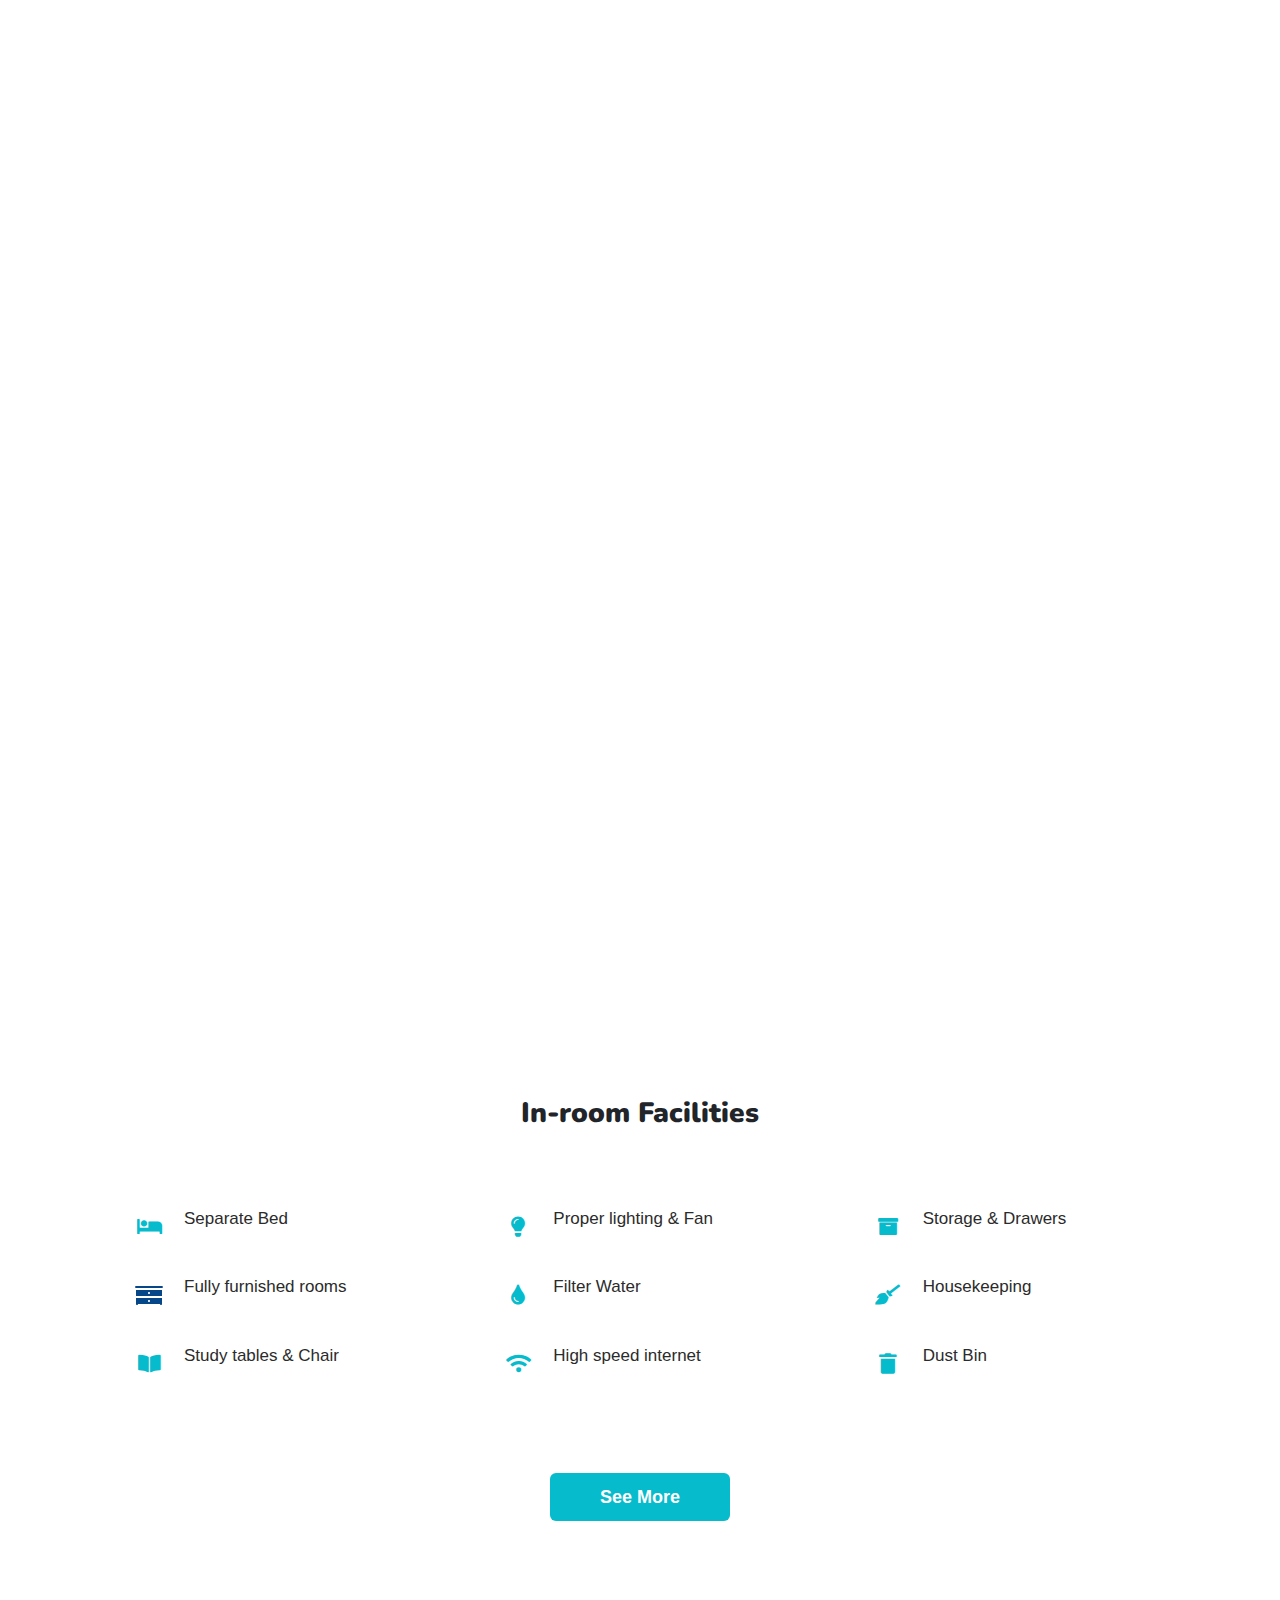
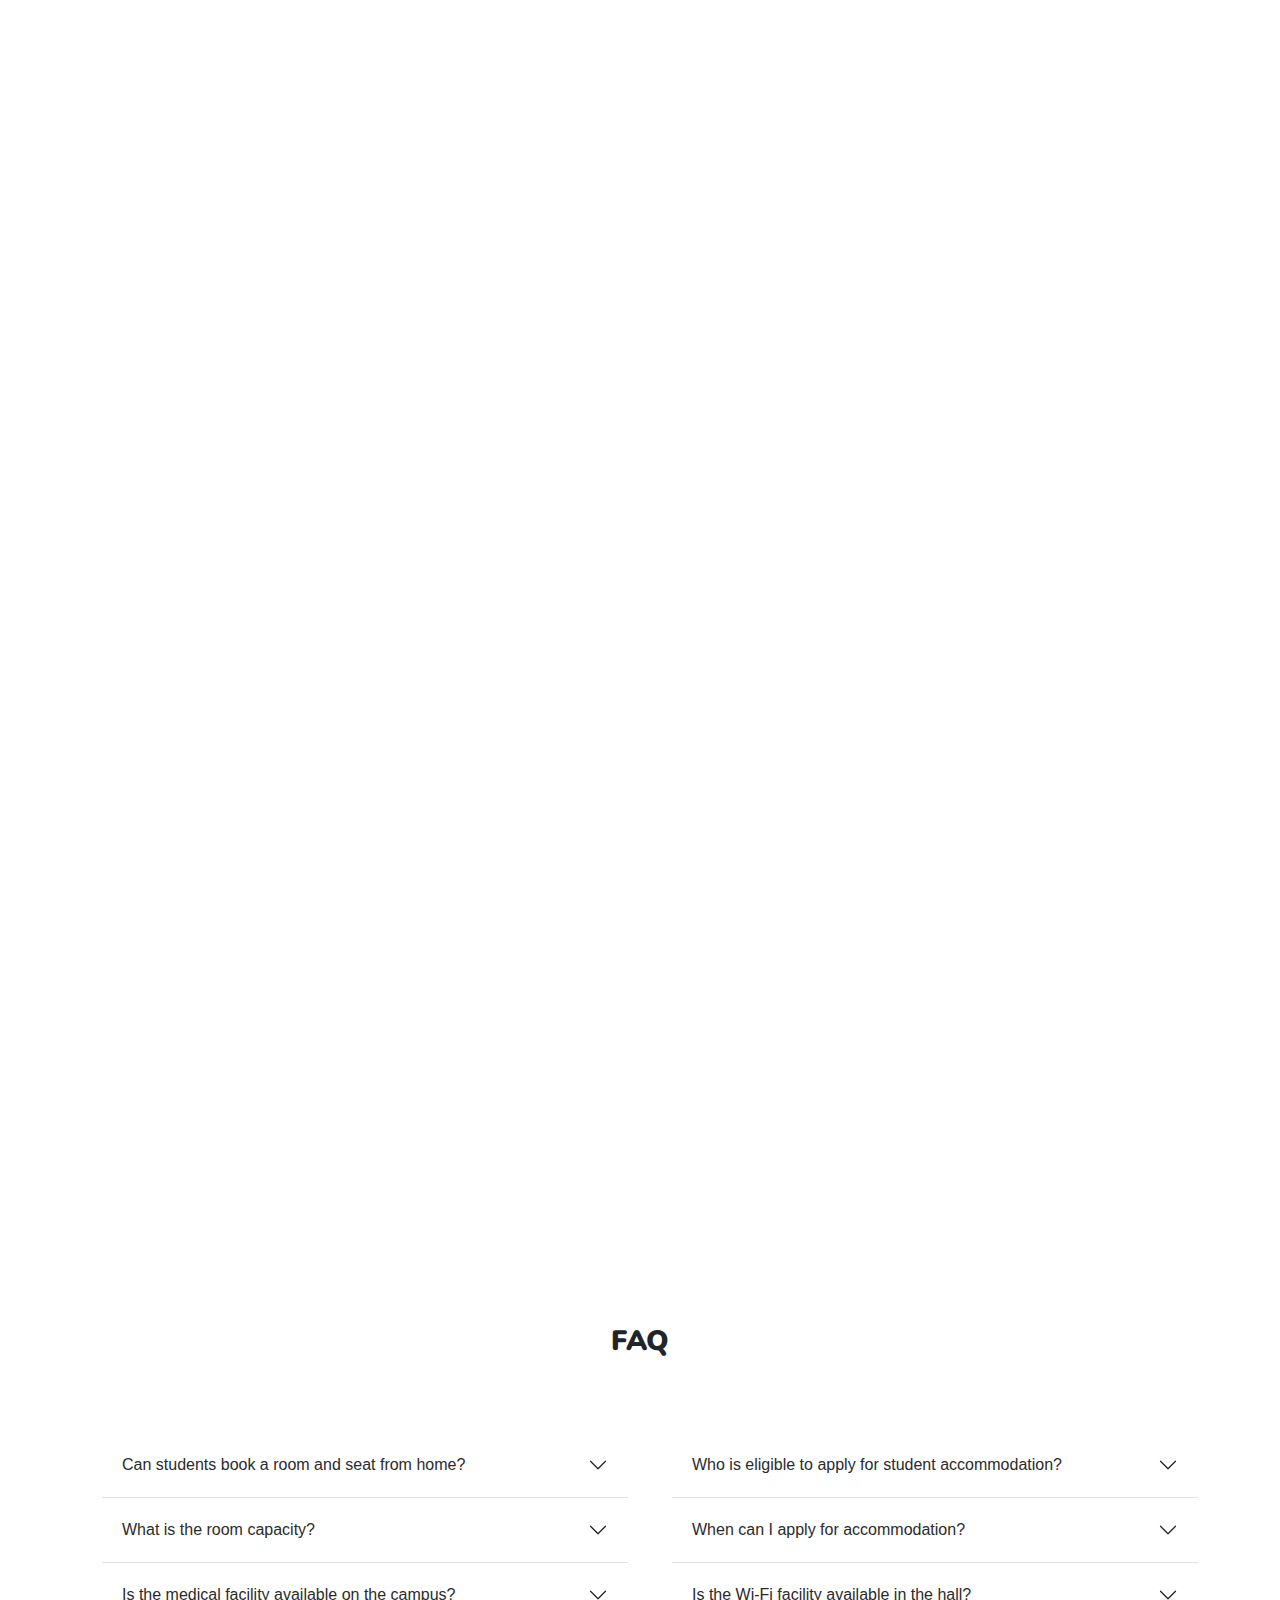
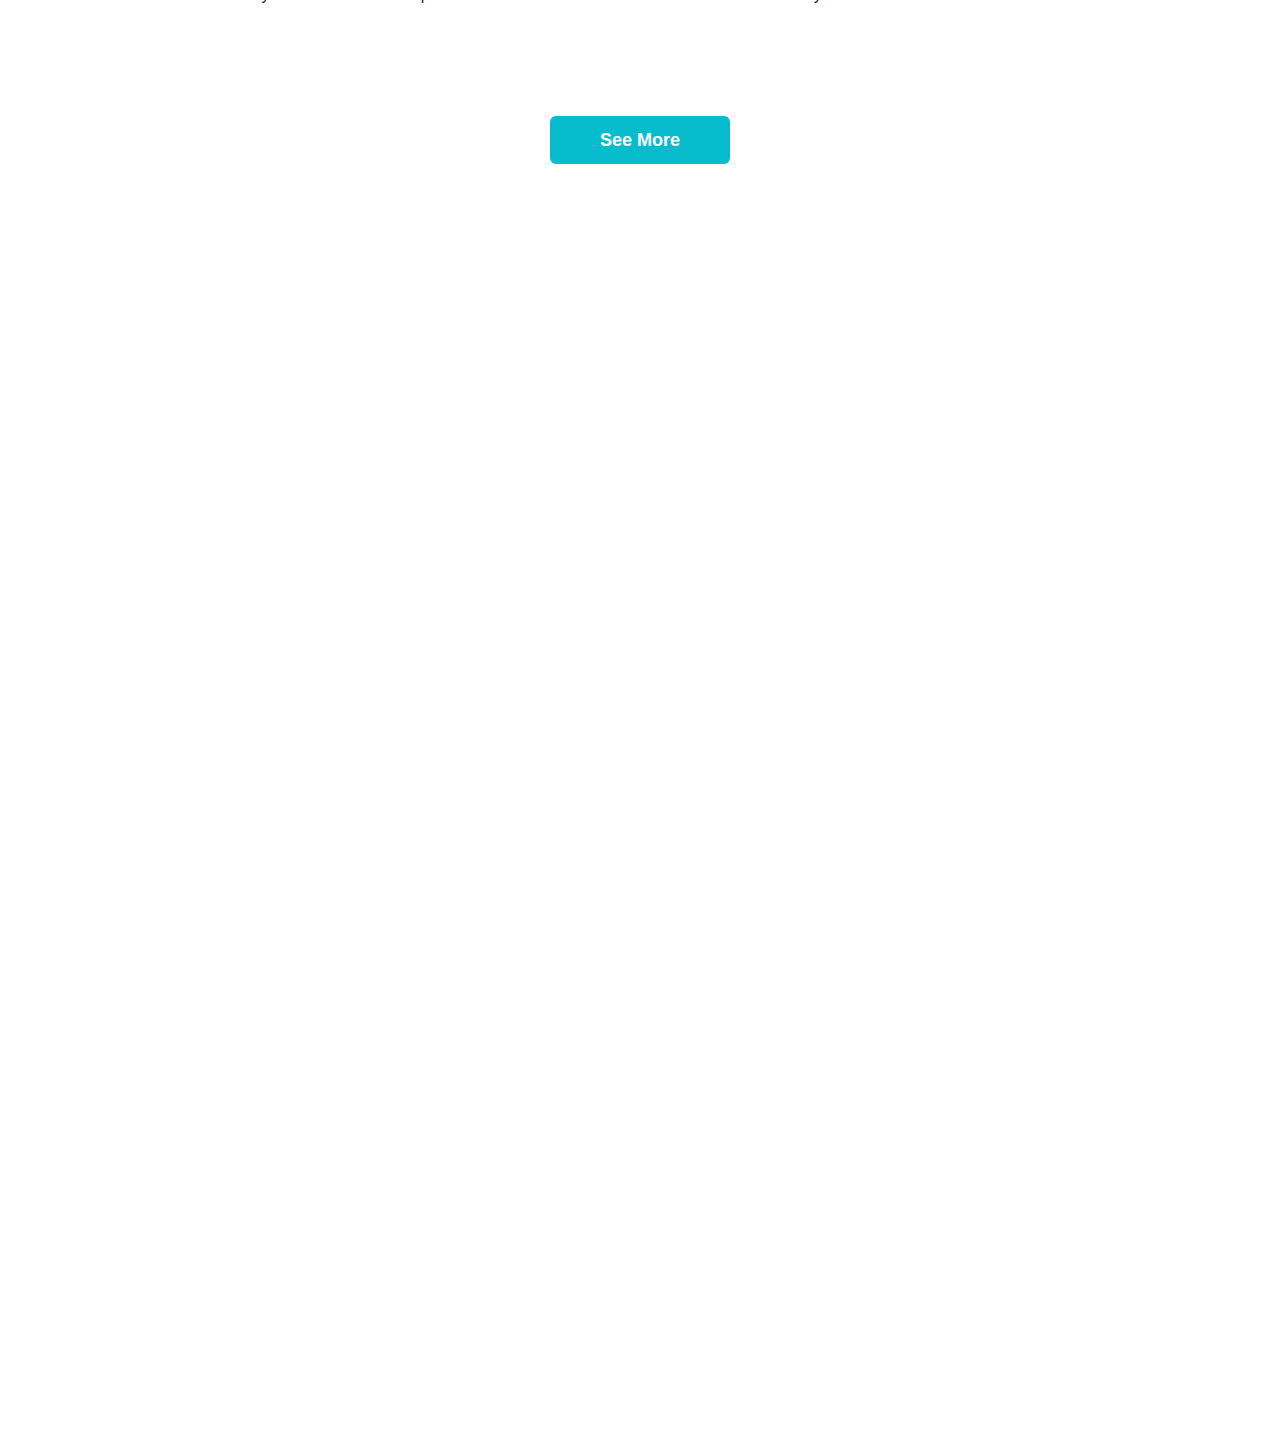
==== commit 42e604cd: "index updated" ====
--- a/index.html
+++ b/index.html
@@ -36,6 +36,31 @@
 </head>
 
 <body>
+
+     <!-- -------------------------- Header start -------------------------- -->
+     <header>
+        <!-- container start -->
+        <div class="container">
+            <div class="row">
+                <div class="col-lg-6 col-md-6 col-sm-6">
+                    <div class="header_logo">
+                        <a href="https://www.cityuniversity.edu.bd/"><img src="img/city-logo.png" alt="CU Logo"></a>
+                    </div>
+                </div>
+                <div class="col-lg-6 col-md-6 col-sm-6">
+                    <div class="header_contact">
+                        <div class="c_box">
+                            <i class="fas fa-phone-alt"></i>
+                            <a href="tel:+8801819813111" class="c_text">+88 01819813111</a>
+                        </div>
+                    </div>
+                </div>
+            </div>
+        </div>
+        <!-- container end -->
+    </header>
+    <!-- -------------------------- Header end -------------------------- -->
+
     <!-- Spinner Start -->
     <div id="spinner" class="show bg-white position-fixed translate-middle w-100 vh-100 top-50 start-50 d-flex align-items-center justify-content-center">
         <div class="spinner-border text-primary" style="width: 3rem; height: 3rem;" role="status">
@@ -44,37 +69,27 @@
     </div>
     <!-- Spinner End -->
 
-
     <!-- Navbar Start -->
     <nav class="navbar navbar-expand-lg bg-white navbar-light shadow sticky-top p-0">
-        <a href="index.html" class="navbar-brand d-flex align-items-center px-4 px-lg-5">
-            <h2 class="m-0 text-primary"><i class="fa fa-book me-3"></i>City University - Hall Portal</h2>
-        </a>
-        <button type="button" class="navbar-toggler me-4" data-bs-toggle="collapse" data-bs-target="#navbarCollapse">
-            <span class="navbar-toggler-icon"></span>
-        </button>
-        <div class="collapse navbar-collapse" id="navbarCollapse">
+            <button type="button" class="navbar-toggler me-4" data-bs-toggle="collapse" data-bs-target="#navbarCollapse">
+                <span class="navbar-toggler-icon"></span>
+            </button>
+        <div class="collapse navbar-collapse bg-light" id="navbarCollapse">
             <div class="navbar-nav ms-auto p-4 p-lg-0">
                 <a href="index.html" class="nav-item nav-link active">Home</a>
                 <a href="about.html" class="nav-item nav-link">About</a>
                 <a href="admin.html" class="nav-item nav-link">Admin-panel</a>
                 <a href="courses.html" class="nav-item nav-link">Hall Facilities</a>
-                <div class="nav-item dropdown">
-                    <a href="#" class="nav-link dropdown-toggle" data-bs-toggle="dropdown">Pages</a>
-                    <div class="dropdown-menu fade-down m-0">
-                        <a href="team.html" class="dropdown-item">Admission</a>
-                        <a href="testimonial.html" class="dropdown-item">Testimonial</a>
-                        <a href="FAQ.html" class="dropdown-item">FAQ</a>
-                        <a href="notice.html" class="dropdown-item">Notice</a>
-                        <a href="Help.html" class="dropdown-item">Help Desk</a>
-                    </div>
-                </div>
+                <a href="admission.html" class="nav-item nav-link">Admission</a>
+                <a href="FAQ.html" class="nav-item nav-link">FAQ</a>
+                <a href="notice.html" class="nav-item nav-link">Notice</a>
+                <a href="Help.html" class="nav-item nav-link">Help Desk</a>
                 <a href="contact.html" class="nav-item nav-link">Contact</a>
             </div>
-            <a href="signup.html" class="btn btn-primary py-4 px-lg-5 d-none d-lg-block">Hall Login<i class="fa fa-arrow-right ms-3"></i></a>
+                <a href="signup.html" class="btn btn-outline-success py-4 px-lg-2 d-none d-lg-block">Hall Login<i class="fa fa-arrow-right ms-3"></i></a>
         </div>
     </nav>
-    <!-- Navbar End -->
+    <!-- Navbar End -->                          
 
 
     <!-- Carousel Start -->
@@ -214,16 +229,16 @@
     </section>
     <!-- -------------------------- Facility end -------------------------- --
 
-    <!-- Service Start -->
+    <!-- More facilites Start -->
     <div class="container-xxl py-5">
         <div class="container">
             <div class="row g-4">
                 <div class="col-lg-3 col-sm-6 wow fadeInUp" data-wow-delay="0.1s">
                     <div class="service-item text-center pt-3">
                         <div class="p-4">
-                            <i class="fa fa-3x fa-graduation-cap text-primary mb-4"></i>
-                            <h5 class="mb-3">Skilled Instructors</h5>
-                            <p>Diam elitr kasd sed at elitr sed ipsum justo dolor sed clita amet diam</p>
+                            <i class="fa fa-solid fa-utensils text-primary"></i>
+                            <h5 class="mb-3">Hall Canteen</h5>
+                            <p>We provide breakfast, lunch and dinner with good quality to ensure your good health.</p>
                         </div>
                     </div>
                 </div>
@@ -231,8 +246,8 @@
                     <div class="service-item text-center pt-3">
                         <div class="p-4">
                             <i class="fa fa-3x fa-globe text-primary mb-4"></i>
-                            <h5 class="mb-3">Online Classes</h5>
-                            <p>Diam elitr kasd sed at elitr sed ipsum justo dolor sed clita amet diam</p>
+                            <h5 class="mb-3">Broadband</h5>
+                            <p>We have the facility to provide the best broadband connection.</p>
                         </div>
                     </div>
                 </div>
@@ -240,8 +255,8 @@
                     <div class="service-item text-center pt-3">
                         <div class="p-4">
                             <i class="fa fa-3x fa-home text-primary mb-4"></i>
-                            <h5 class="mb-3">Home Projects</h5>
-                            <p>Diam elitr kasd sed at elitr sed ipsum justo dolor sed clita amet diam</p>
+                            <h5 class="mb-3">Playground</h5>
+                            <p>We have 3 big size playground with two basketball field, 2 Batminton, 1 huge football field.</p>
                         </div>
                     </div>
                 </div>
@@ -249,15 +264,15 @@
                     <div class="service-item text-center pt-3">
                         <div class="p-4">
                             <i class="fa fa-3x fa-book-open text-primary mb-4"></i>
-                            <h5 class="mb-3">Book Library</h5>
-                            <p>Diam elitr kasd sed at elitr sed ipsum justo dolor sed clita amet diam</p>
-                        </div>
-                    </div>
-                </div>
-            </div>
-        </div>
-    </div>
-    <!-- Service End -->
+                            <h5 class="mb-3">Gym </h5>
+                            <p>We care about your health and mind offering the best gym facilites to refresh your mind and soul.</p>
+                        </div>
+                    </div>
+                </div>
+            </div>
+        </div>
+    </div>
+    <!-- More facilites End -->
 
 
     <!-- About Start -->
@@ -812,8 +827,8 @@
                 <div class="col-lg-3 col-md-6">
                     <h4 class="text-white mb-3">Contact</h4>
                     <p class="mb-2"><i class="fa fa-map-marker-alt me-3"></i>Birulia, Savar, Dhaka</p>
-                    <p class="mb-2"><i class="fa fa-phone-alt me-3"></i>+880 1874264850</p>
-                    <p class="mb-2"><i class="fa fa-envelope me-3"></i>hall.cityuniversity@gmail.com</p>
+                    <p class="mb-2"><i class="fa fa-phone-alt me-3"></i><a href="tel:+8801874264850">+8801874264850</a></p>
+                    <p class="mb-2"><i class="fa fa-envelope me-3"></i><a href="mailto:hall.cityuniversity@gmail.com">hall.cityuniversity@gmail.com</a></p>
                     <div class="d-flex pt-2">
                         <a class="btn btn-outline-light btn-social" href=""><i class="fab fa-twitter"></i></a>
                         <a class="btn btn-outline-light btn-social" href=""><i class="fab fa-facebook-f"></i></a>
@@ -821,37 +836,6 @@
                         <a class="btn btn-outline-light btn-social" href=""><i class="fab fa-linkedin-in"></i></a>
                     </div>
                 </div>
-                <!-- <div class="col-lg-3 col-md-6">
-                    <h4 class="text-white mb-3">Gallery</h4>
-                    <div class="row g-2 pt-2">
-                        <div class="col-4">
-                            <img class="img-fluid bg-light p-1" src="img/course-1.jpg" alt="">
-                        </div>
-                        <div class="col-4">
-                            <img class="img-fluid bg-light p-1" src="img/course-2.jpg" alt="">
-                        </div>
-                        <div class="col-4">
-                            <img class="img-fluid bg-light p-1" src="img/course-3.jpg" alt="">
-                        </div>
-                        <div class="col-4">
-                            <img class="img-fluid bg-light p-1" src="img/course-2.jpg" alt="">
-                        </div>
-                        <div class="col-4">
-                            <img class="img-fluid bg-light p-1" src="img/course-3.jpg" alt="">
-                        </div>
-                        <div class="col-4">
-                            <img class="img-fluid bg-light p-1" src="img/course-1.jpg" alt="">
-                        </div>
-                    </div>
-                </div> -->
-                <!-- <div class="col-lg-3 col-md-6">
-                    <h4 class="text-white mb-3">Newsletter</h4>
-                    <p>Dolor amet sit justo amet elitr clita ipsum elitr est.</p>
-                    <div class="position-relative mx-auto" style="max-width: 400px;">
-                        <input class="form-control border-0 w-100 py-3 ps-4 pe-5" type="text" placeholder="Your email">
-                        <button type="button" class="btn btn-primary py-2 position-absolute top-0 end-0 mt-2 me-2">SignUp</button>
-                    </div>
-                </div> -->
             </div>
         </div>
         <div class="container">
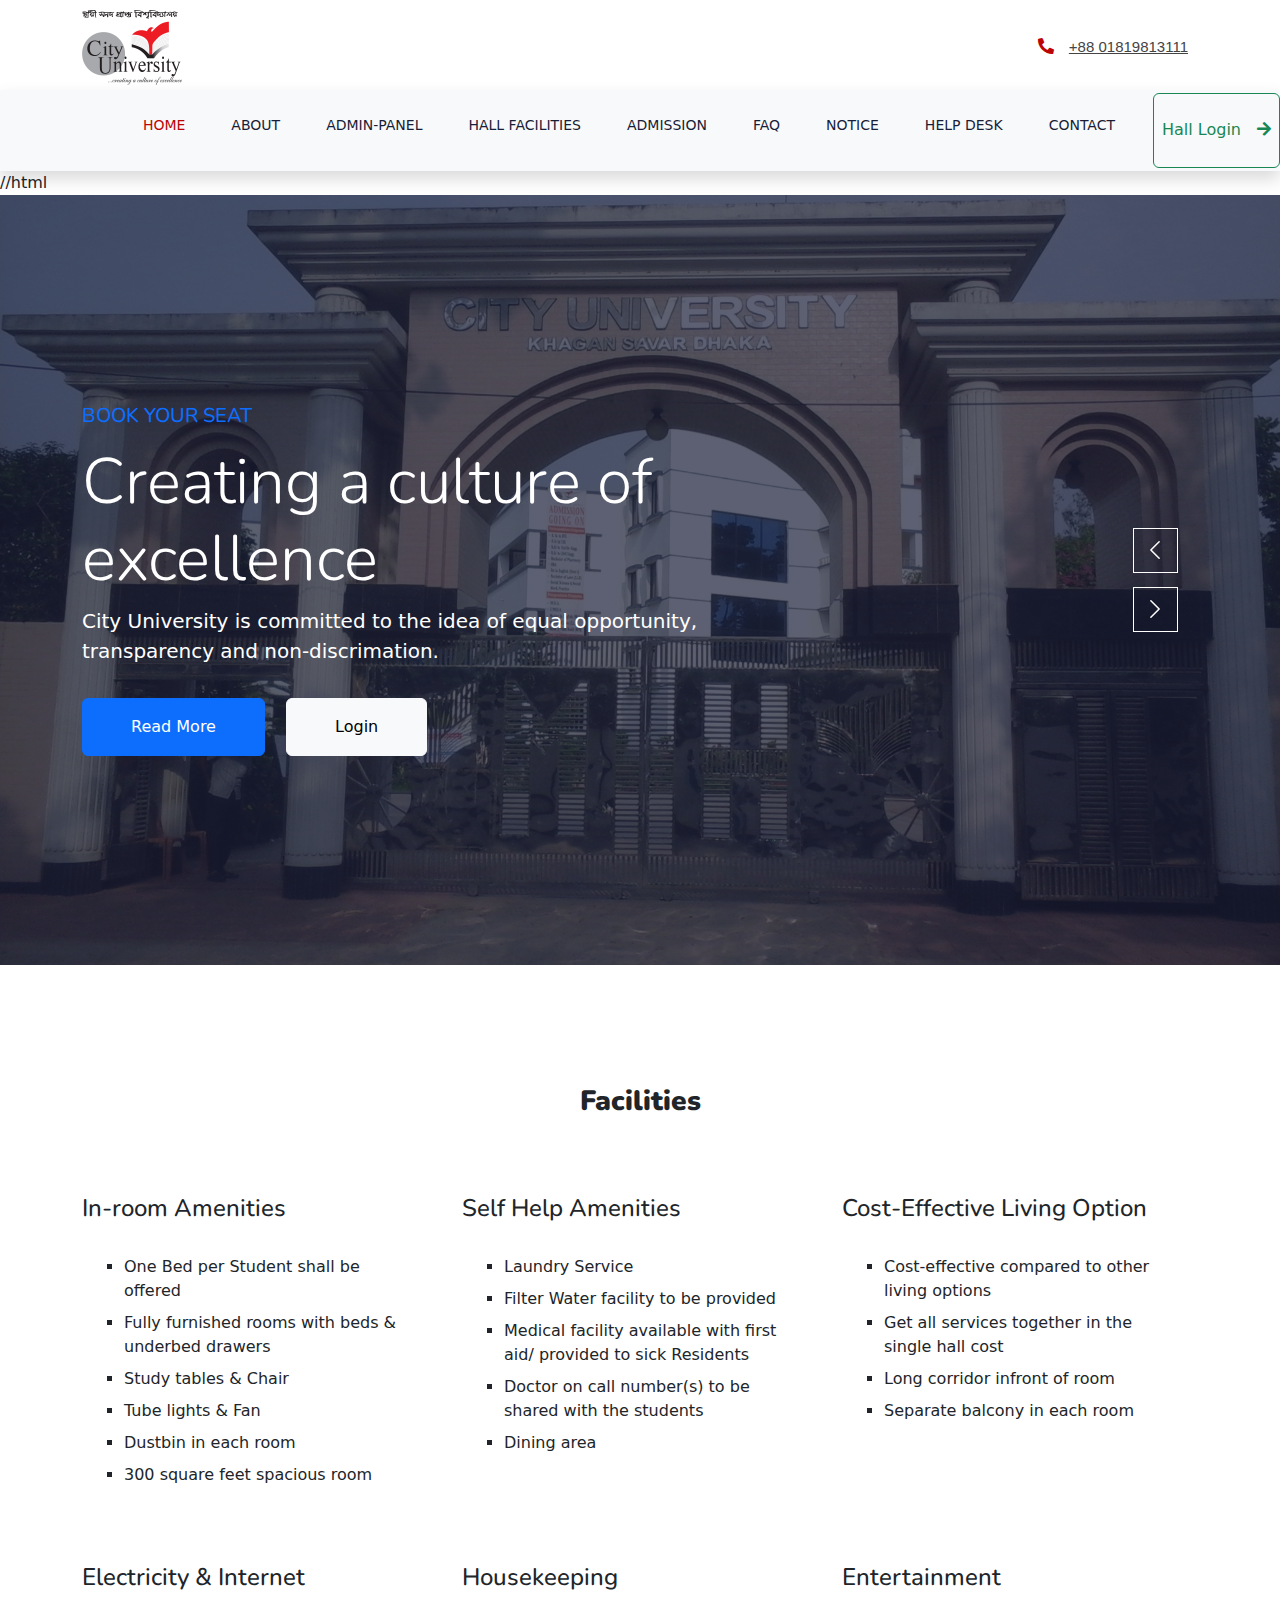
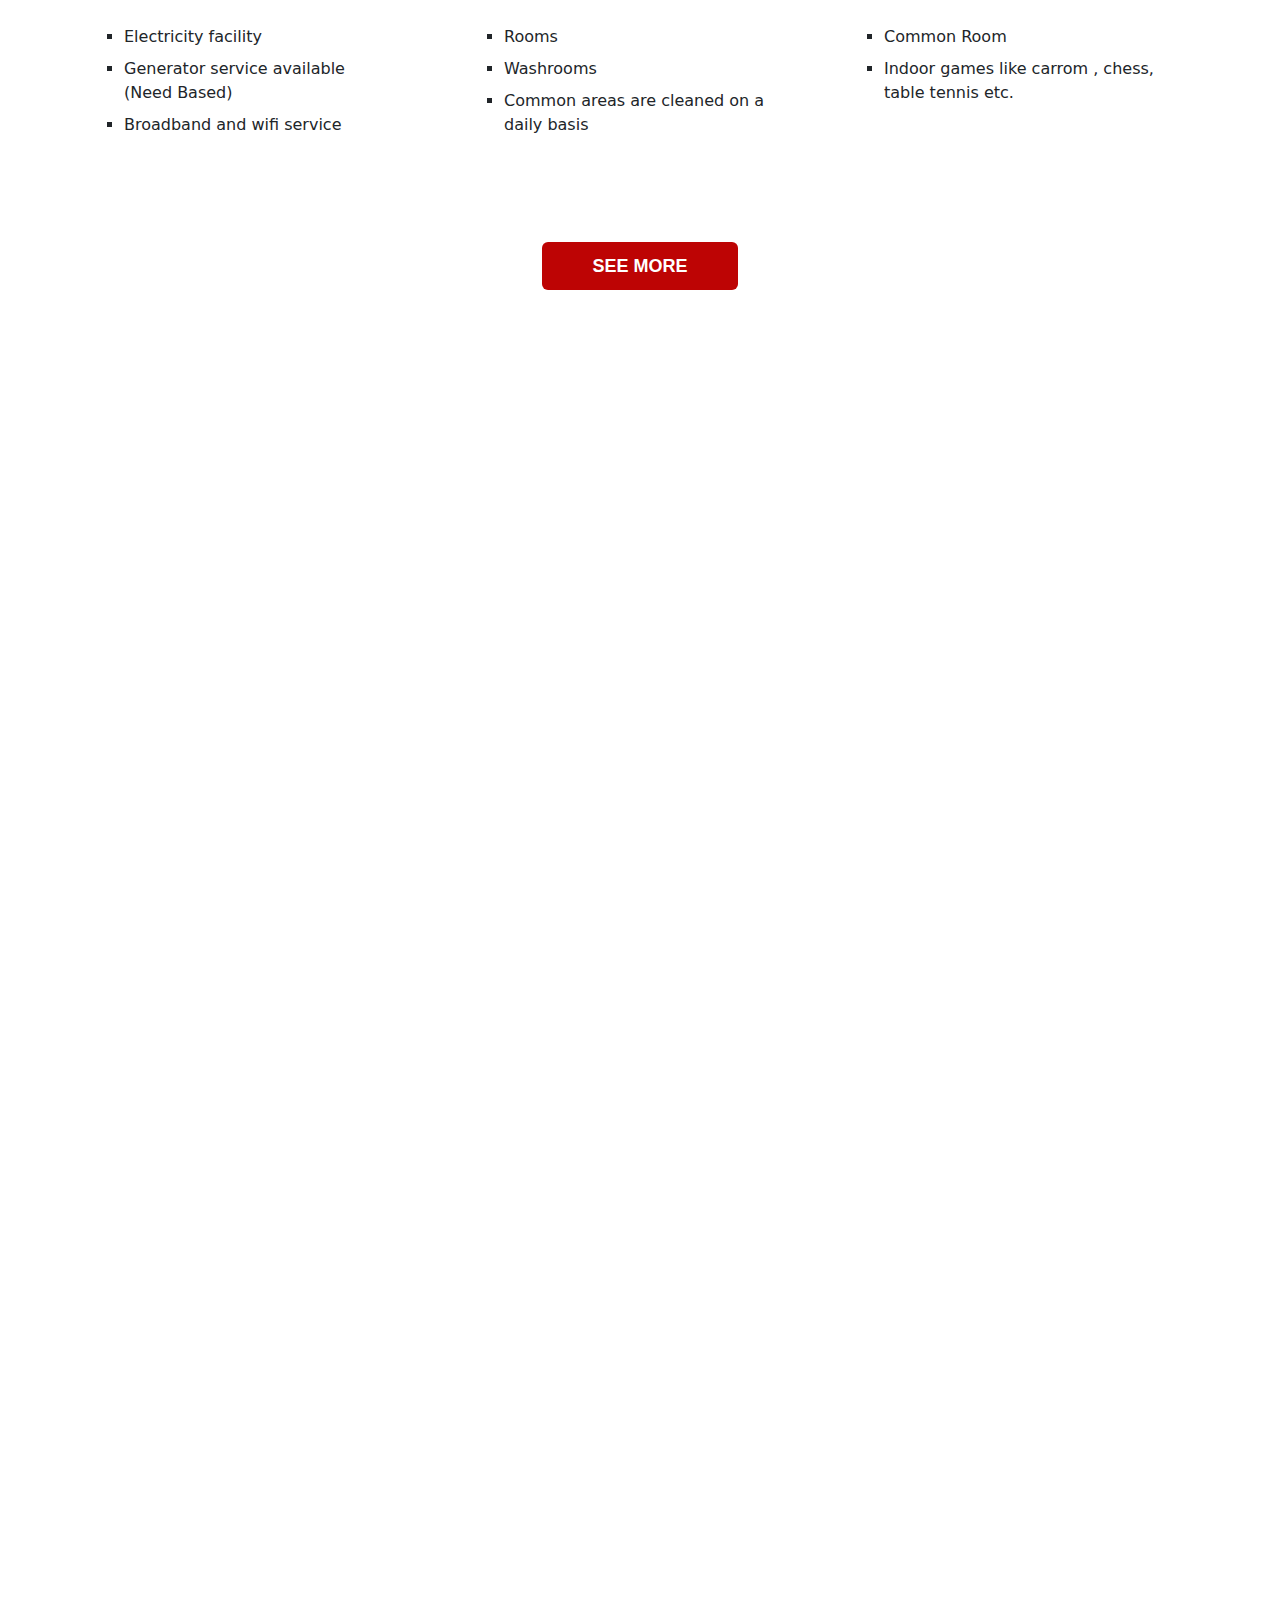
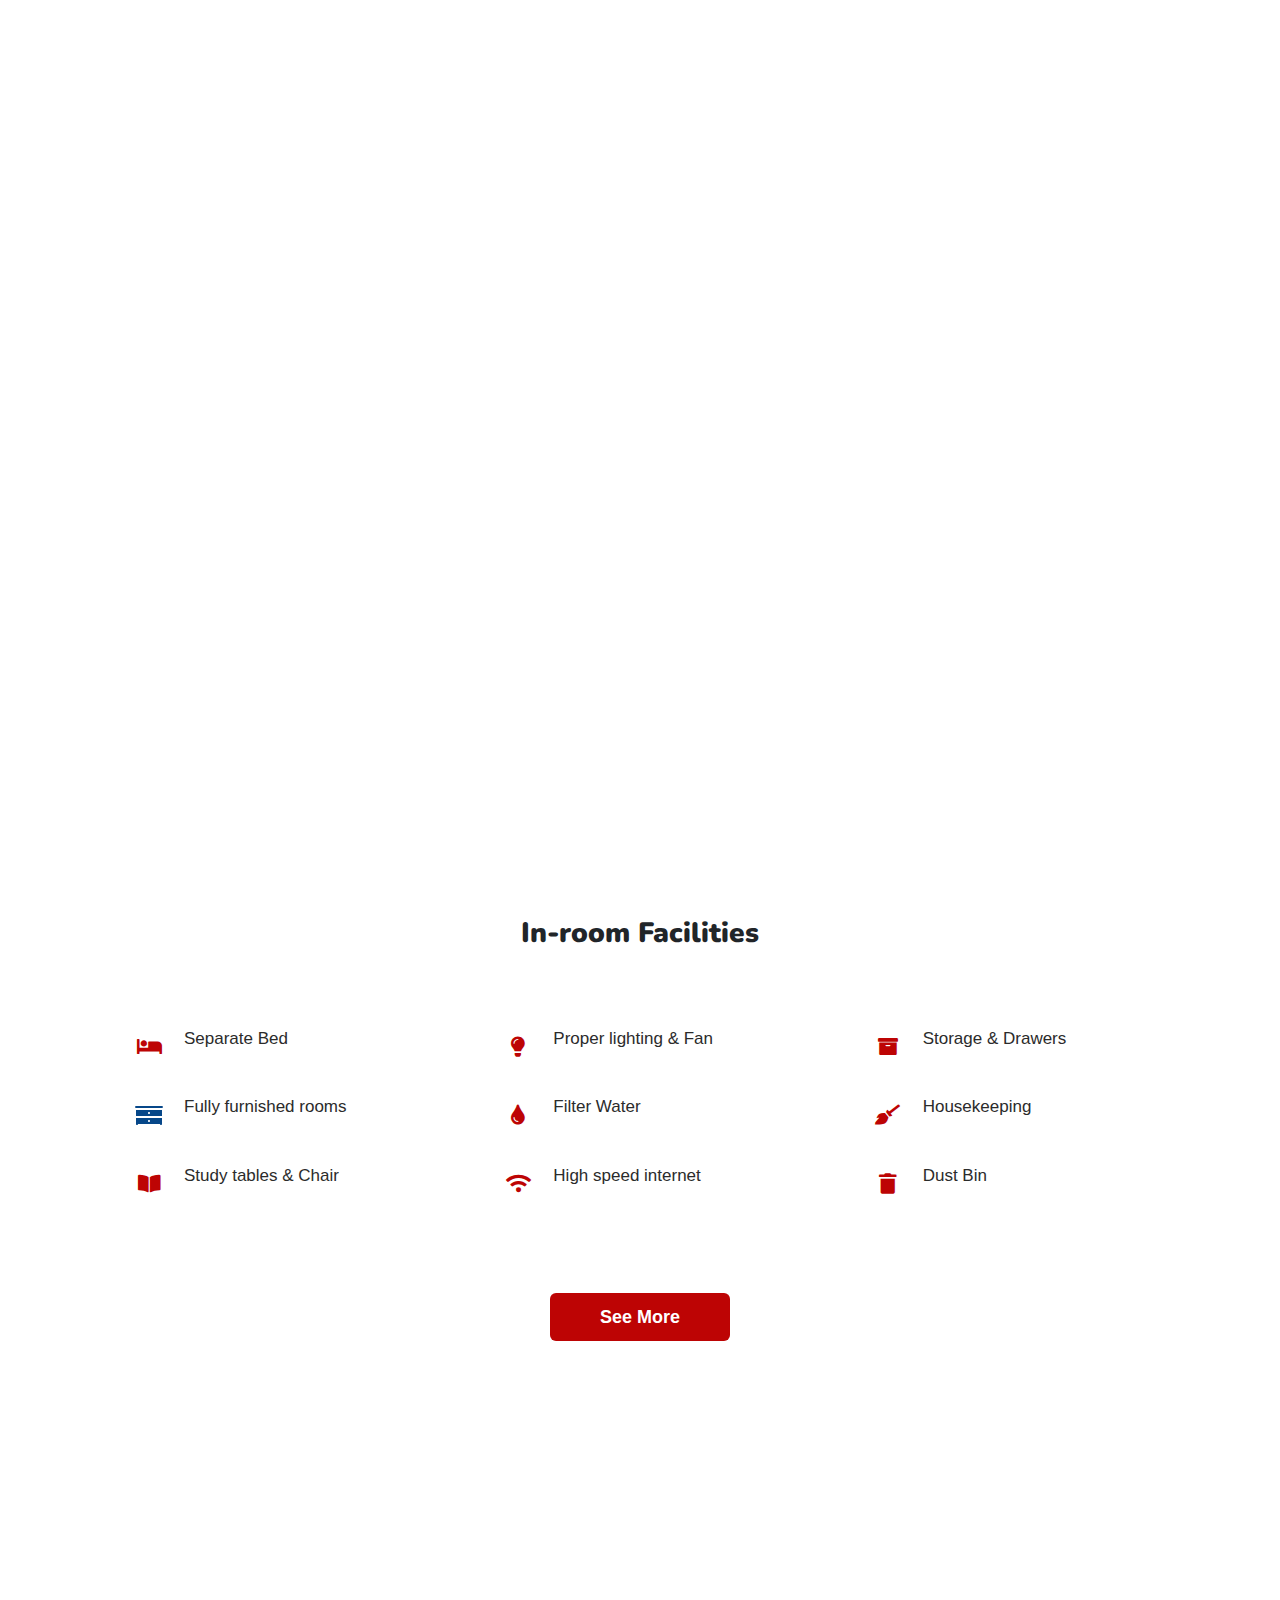
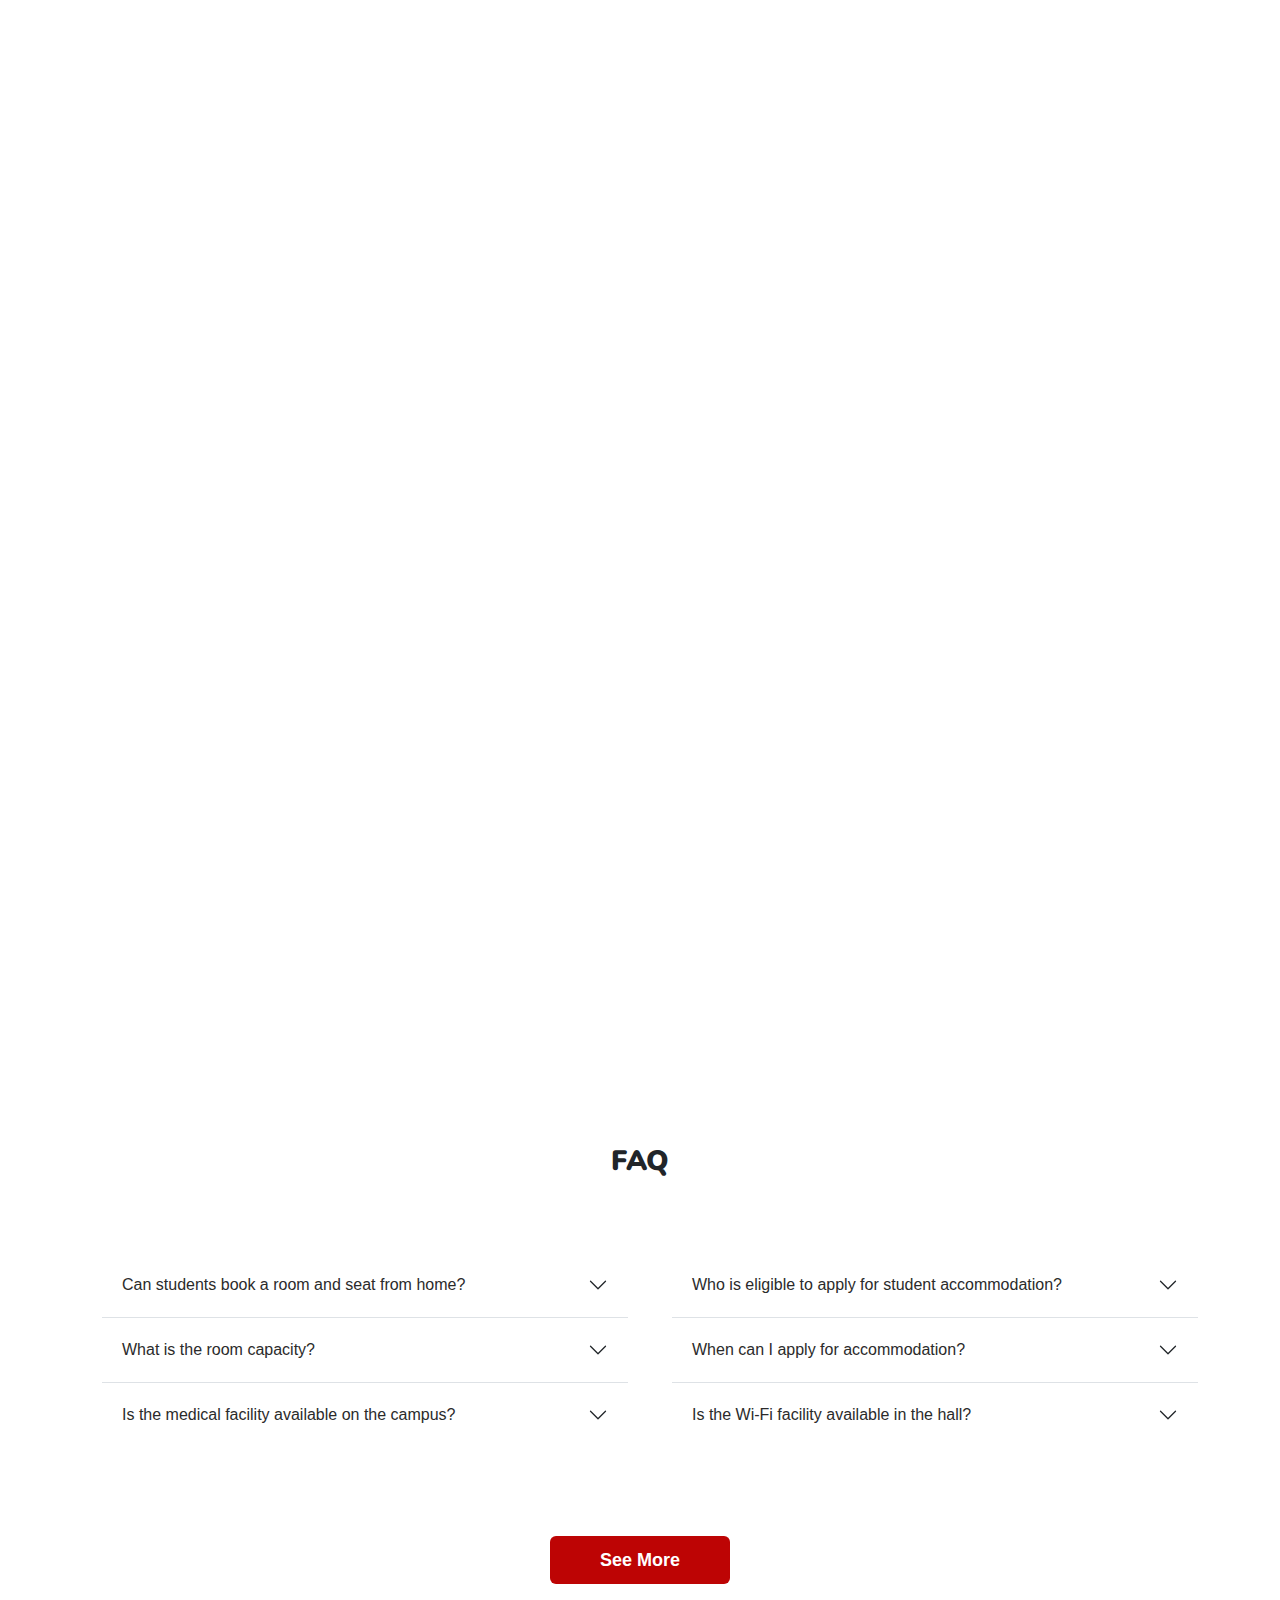
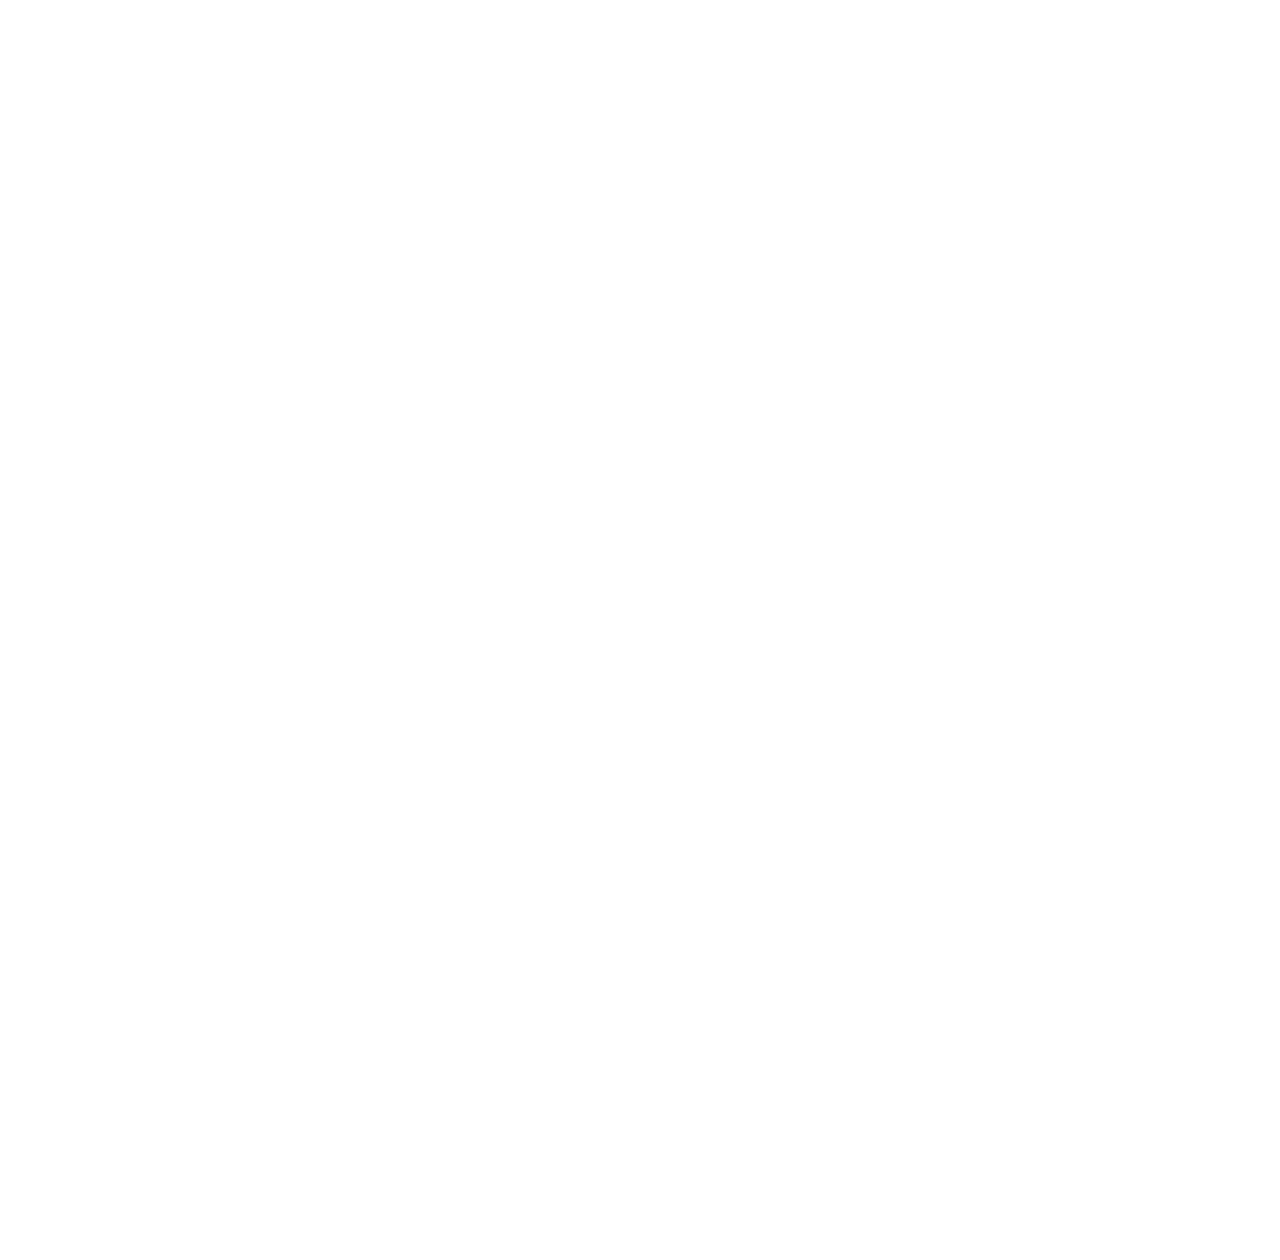
==== commit 3253f53b: "Update index.html" ====
--- a/index.html
+++ b/index.html
@@ -91,7 +91,7 @@
     </nav>
     <!-- Navbar End -->                          
 
-
+//html
     <!-- Carousel Start -->
     <div class="container-fluid p-0 mb-5">
         <div class="owl-carousel header-carousel position-relative">
--- a/css/style.css
+++ b/css/style.css
@@ -1,9 +1,10 @@
 /********** Template CSS **********/
 :root {
-    --primary: #06BBCC;
+    --primary: #bd0404;
     --light: #F0FBFC;
     --dark: #181d38;
 }
+
 
 .fw-medium {
     font-weight: 600 !important;
@@ -21,6 +22,44 @@
     z-index: 99;
 }
 
+/* --------------Header Start------------------- */
+header {
+    padding: 5px 0;
+    margin-top: 5px;
+    margin-bottom: auto;
+}
+
+header .header_logo img {
+    width: 100px;
+    height: auto;
+    margin-right: 10px;
+}
+
+header .header_contact {
+    text-align: right;
+    padding-right: 10px;
+    margin-top: 25px;
+    text-decoration: none;
+}
+
+header .c_box i {
+    color: #bd0404;
+    margin-right: 10px;
+}
+
+header .c_box a {
+    color: #444444;
+    font-family: 'Poppins', sans-serif;
+    font-size: 15px;
+    font-weight: 400;
+    transition: all linear .3s;
+}
+
+header .c_box a:hover {
+    color: #064789;
+}
+
+/* -------------------------- Header end -------------------------- */
 
 /*** Spinner ***/
 #spinner {
@@ -89,10 +128,11 @@
 .navbar-light .navbar-nav .nav-link {
     margin-right: 30px;
     padding: 25px 0;
-    color: #FFFFFF;
-    font-size: 15px;
+    color: #bd0404;
+    font-size: 14px;
     text-transform: uppercase;
     outline: none;
+    margin-bottom: 10px;
 }
 
 .navbar-light .navbar-nav .nav-link:hover,
@@ -296,7 +336,7 @@
 
 /*SEE MORE Button */
 .see_more_btn .s_m_btn {
-	background-color: #06BBCC;
+	background-color: #bd0404;
 	font-family: 'Poppins', sans-serif;
 	font-size: 18px;
 	font-weight: 700;
@@ -356,7 +396,7 @@
 
 #in_room_facility .in_room_main .in_room_box i {
     font-size: 20px;
-    color: #06BBCC;
+    color: #bd0404;
     padding: 0 3px;
 }
 
@@ -440,7 +480,7 @@
 
 #faq .accordion-button:not(.collapsed) {
 	color: #fff;
-	background-color: #06BBCC;
+	background-color: #bd0404;
 }
 
 #faq .accordion-button {
@@ -621,4 +661,4 @@
     margin-right: auto;
     margin-left: auto;
     box-sizing: border-box;
-}+}
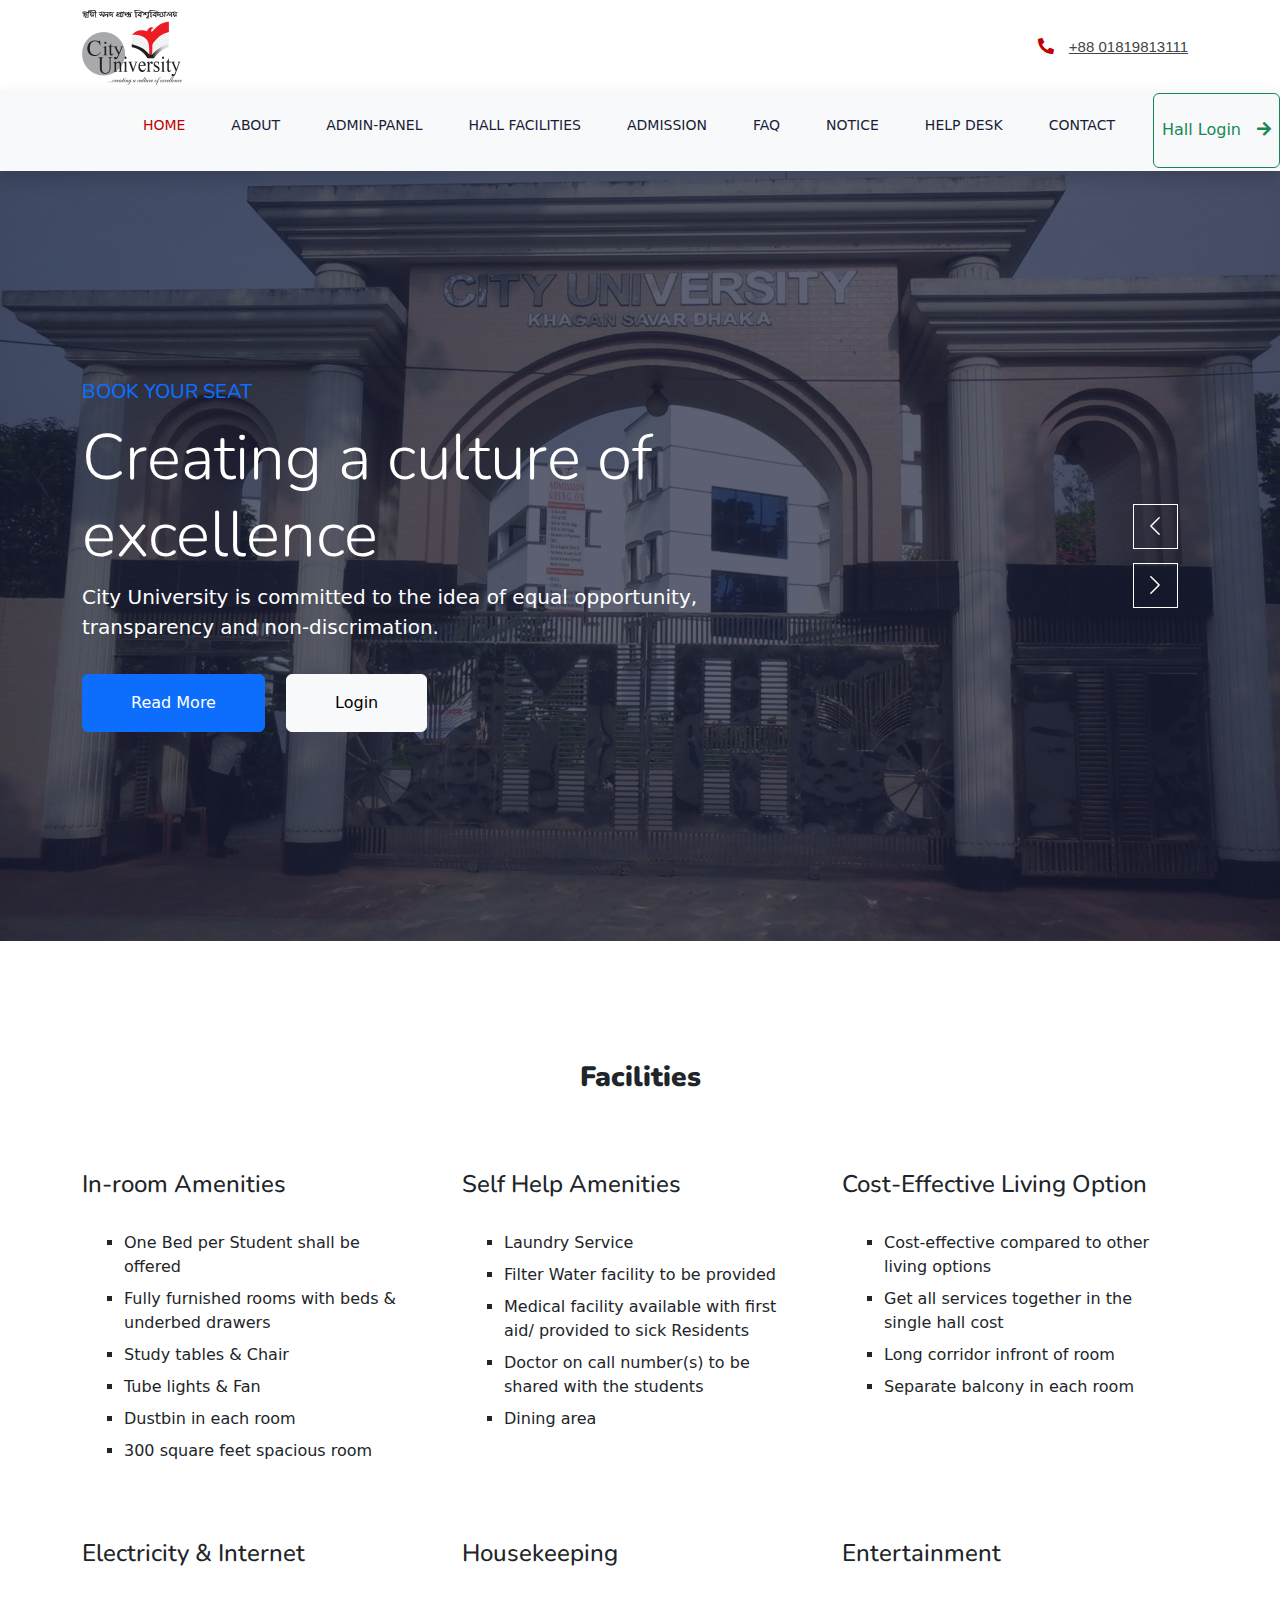
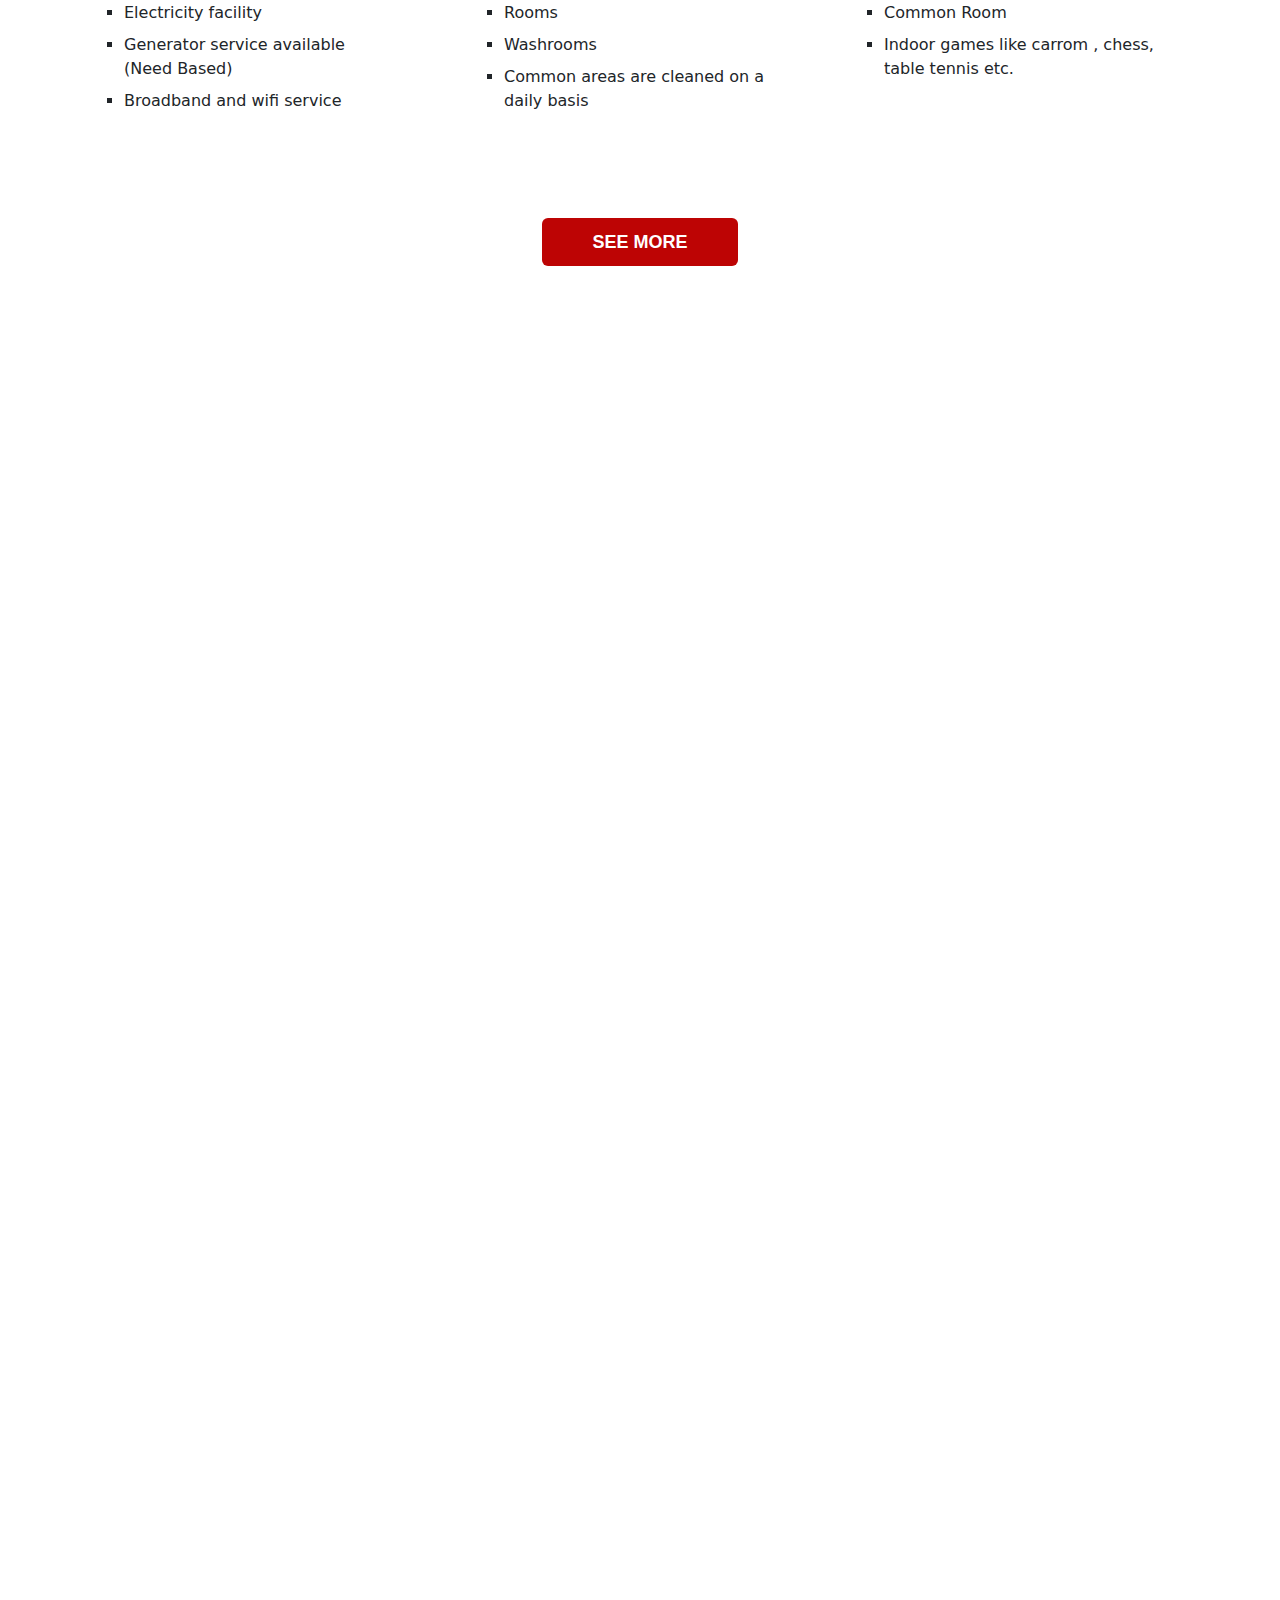
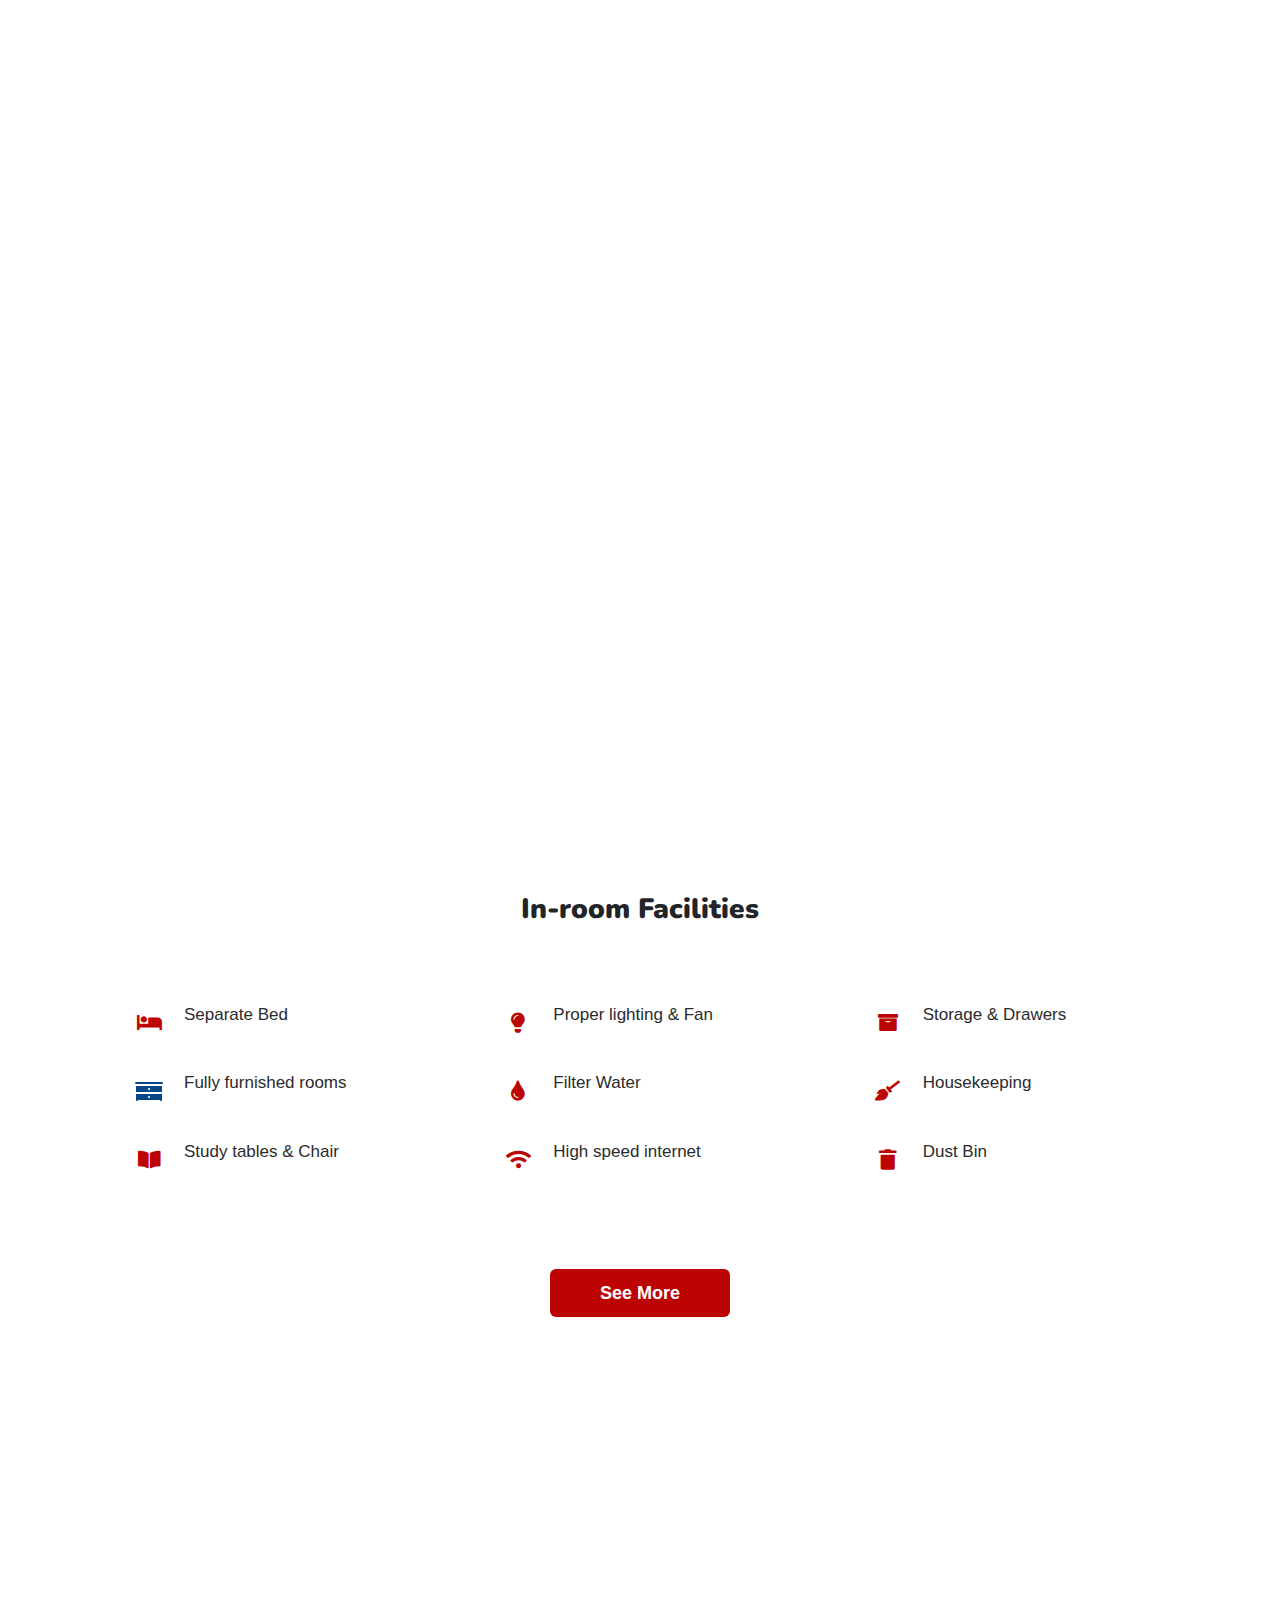
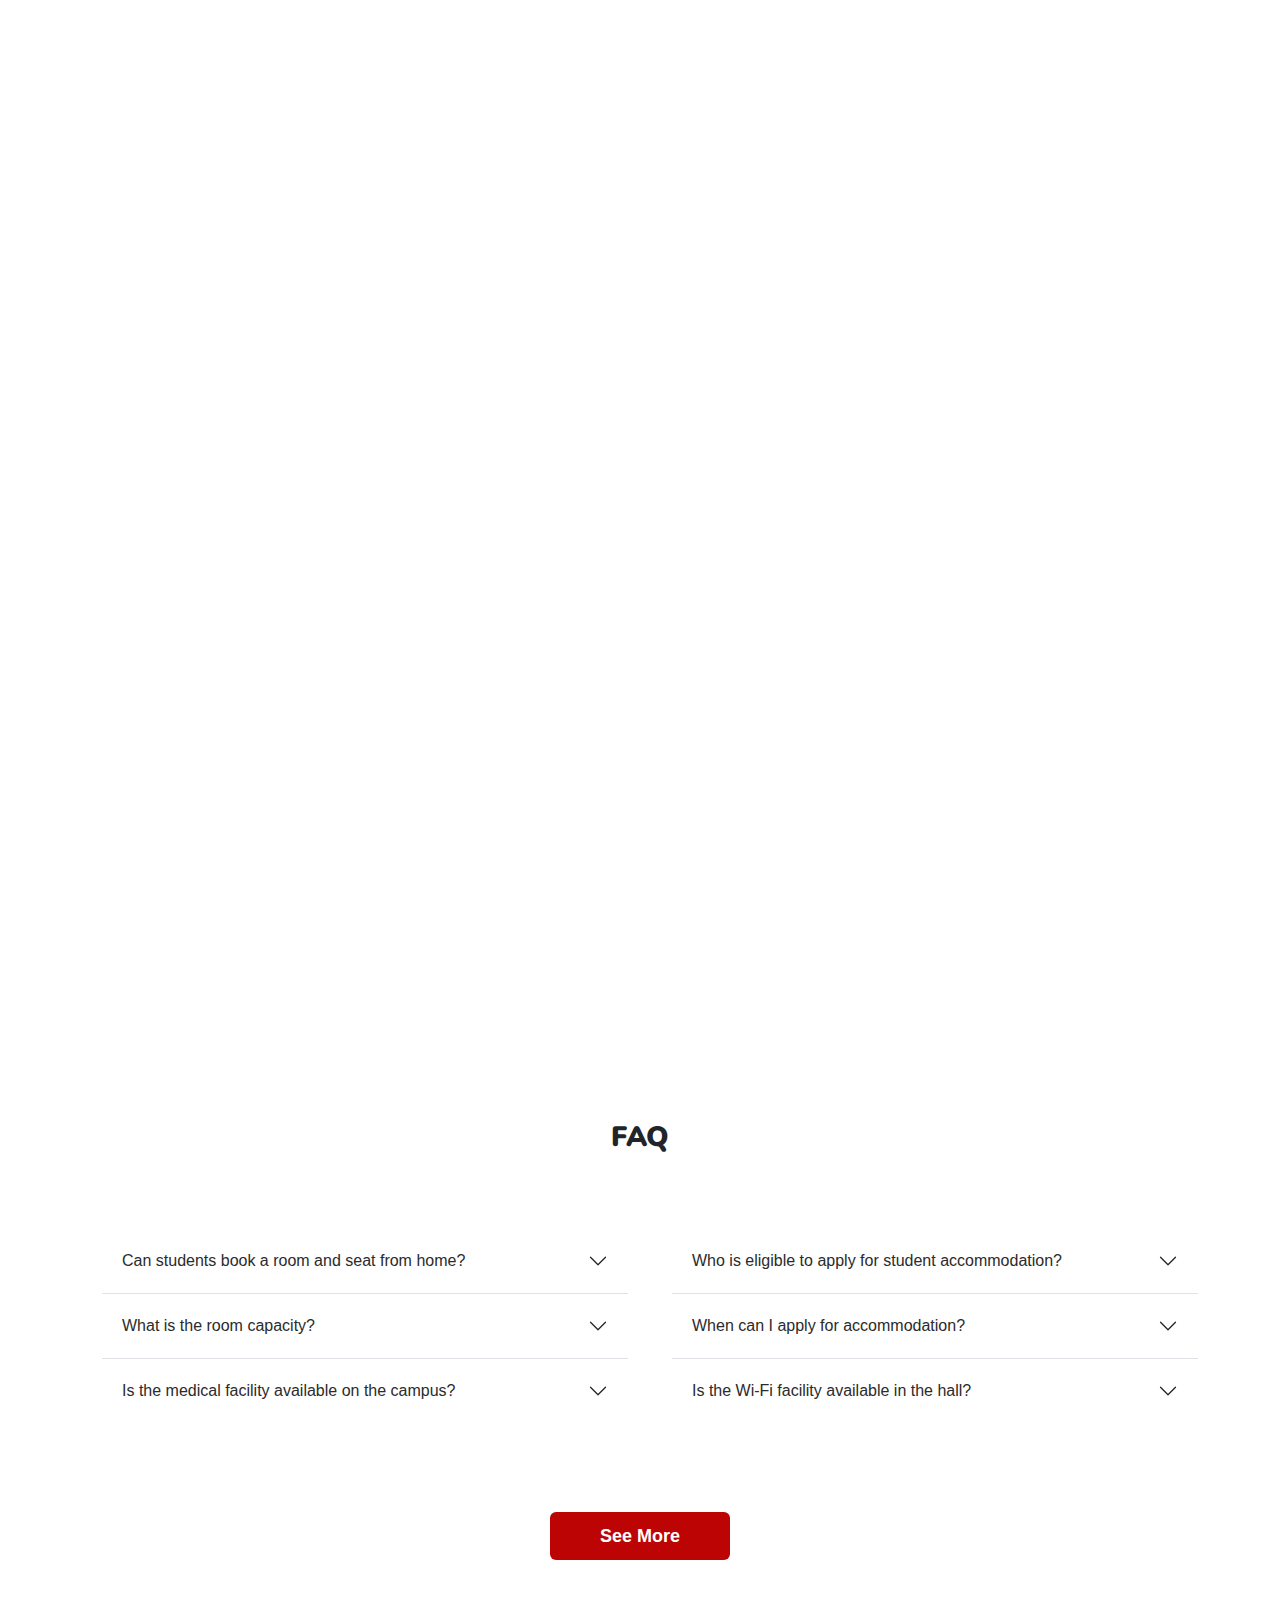
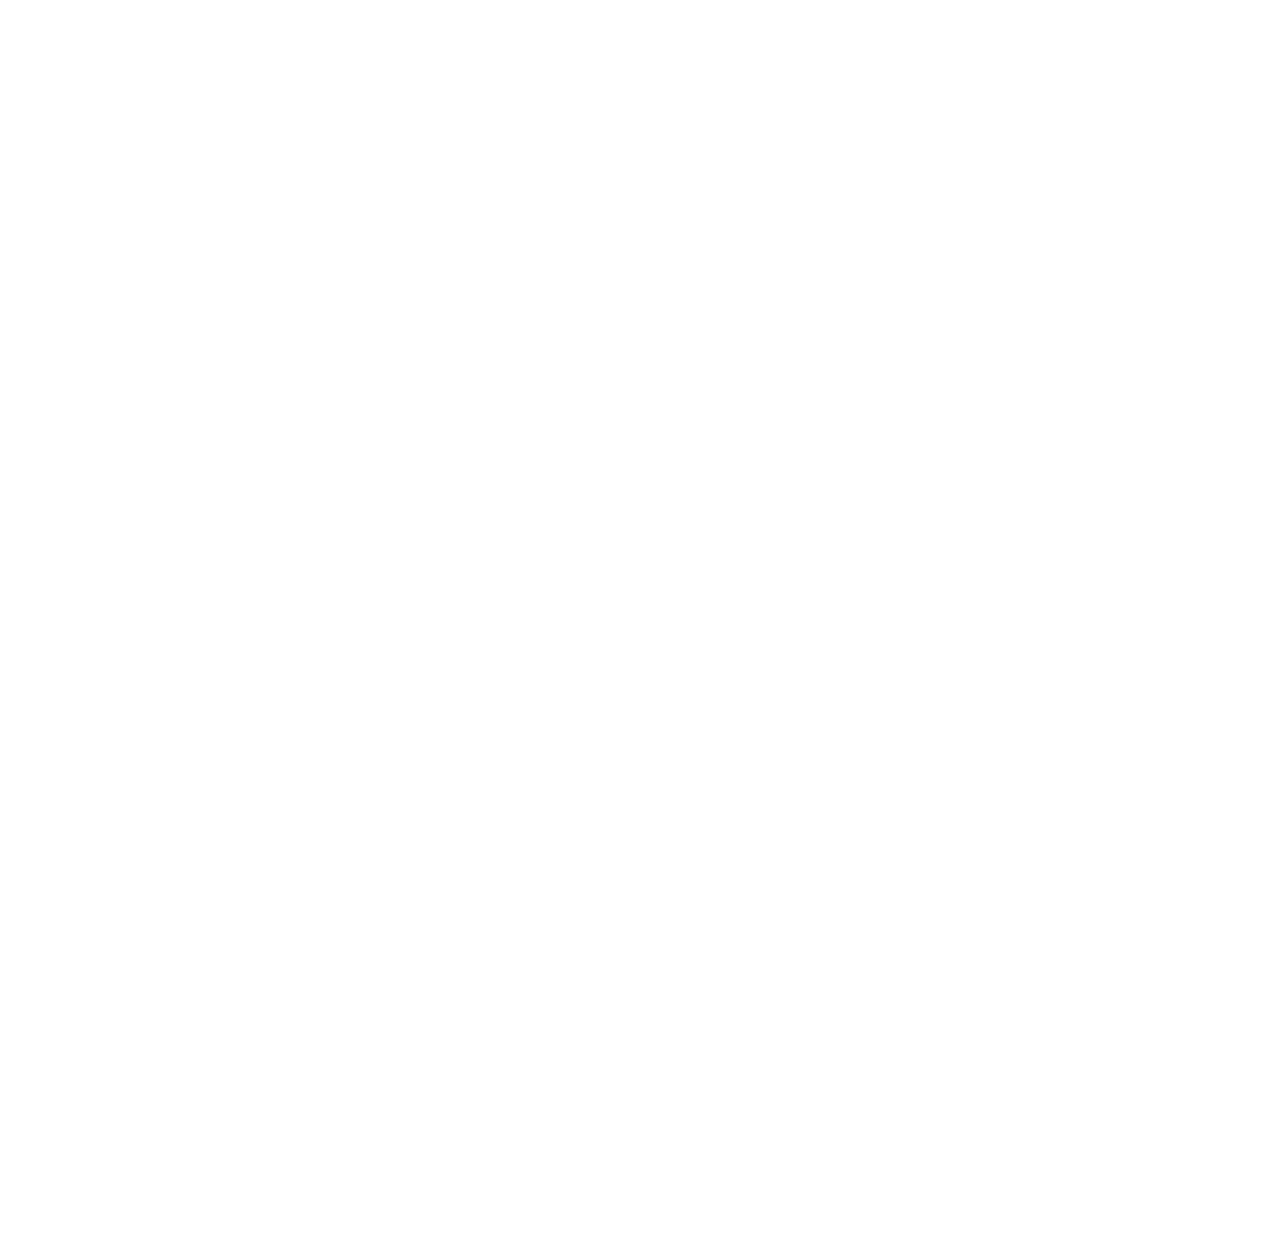
==== commit ea43f252: "Update index.html" ====
--- a/index.html
+++ b/index.html
@@ -91,7 +91,6 @@
     </nav>
     <!-- Navbar End -->                          
 
-//html
     <!-- Carousel Start -->
     <div class="container-fluid p-0 mb-5">
         <div class="owl-carousel header-carousel position-relative">
